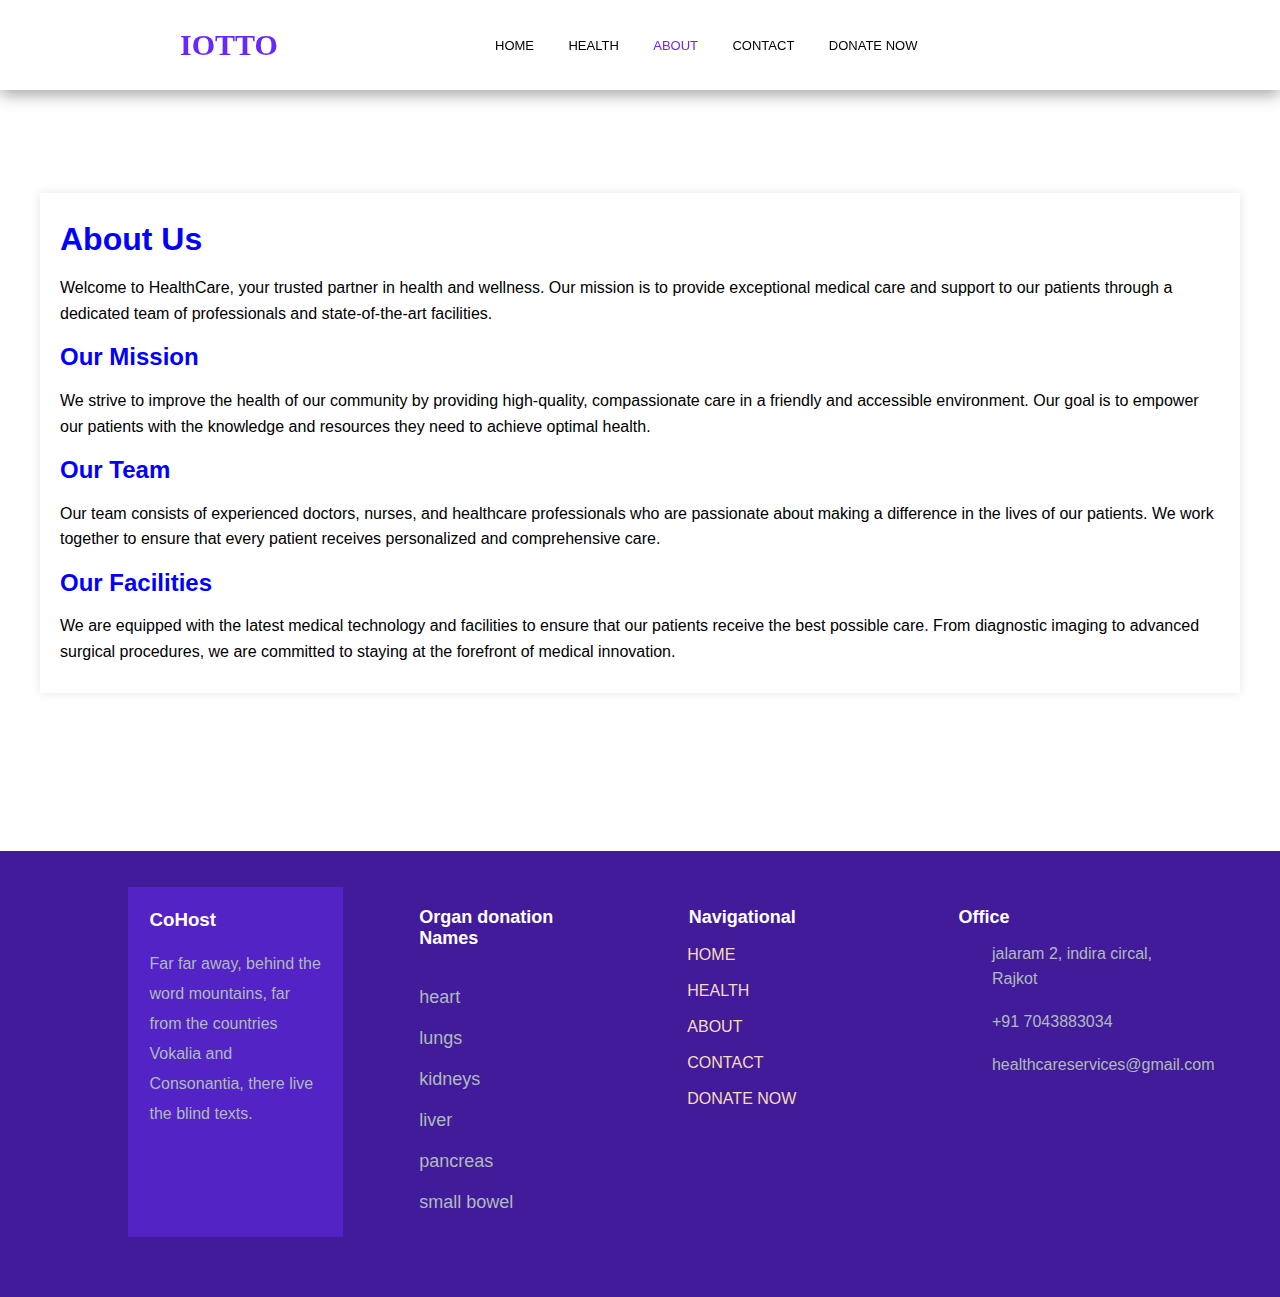
==== about.html @ a92784e7 "Add files via upload" ====
<!DOCTYPE html>
<html lang="en">

<head>
    <meta charset="UTF-8">
    <meta name="viewport" content="width=device-width, initial-scale=1.0">
    <title>Indian Organ Tissue Transplant Orgnization</title>
    <link rel="stylesheet" href="about.css">
</head>

<body>
    <header>
        <div class="logo">
            <h3>IOTTO</h3>
        </div>

        <nav>
            <a style="color: #000000;" href="index.html">HOME</a>
            <a href="health.html" id="a2">HEALTH</a>
            <a style="color: #6927ff;" href="about.html" id="a1">ABOUT</a>
            <a href="contect.html" id="a5">CONTACT</a>
            <a href="donet.html">DONATE NOW</a>

        </nav>
    </header>


    <br>
    <br>
    <br>
    <br>
    <br>
    <br>




    <section class="about-us">
        <div class="container">
            <h1>About Us</h1>
            <p>Welcome to HealthCare, your trusted partner in health and wellness. Our mission is to provide exceptional medical care and support to our patients through a dedicated team of professionals and state-of-the-art facilities.</p>
            <h2>Our Mission</h2>
            <p>We strive to improve the health of our community by providing high-quality, compassionate care in a friendly and accessible environment. Our goal is to empower our patients with the knowledge and resources they need to achieve optimal health.</p>
            <h2>Our Team</h2>
            <p>Our team consists of experienced doctors, nurses, and healthcare professionals who are passionate about making a difference in the lives of our patients. We work together to ensure that every patient receives personalized and comprehensive
                care.
            </p>
            <h2>Our Facilities</h2>
            <p>We are equipped with the latest medical technology and facilities to ensure that our patients receive the best possible care. From diagnostic imaging to advanced surgical procedures, we are committed to staying at the forefront of medical
                innovation.
            </p>
        </div>
    </section>

    <br>
    <br>
    <br>
    <br>
    <br>
    <br>



    <footer>
        <br><br>
        <div class="main18">

            <div class="s28" id="s28">
                <h3>CoHost</h3>
                <br>
                <h2>
                    Far far away, behind the word mountains, far from the countries Vokalia and Consonantia, there live the blind texts.
                </h2>

                <br>
                <i id="i1" class="fa-brands fa-twitter"></i>
                <i class="fa-brands fa-facebook-f"></i>
                <i class="fa-brands fa-instagram"></i>
            </div>

            <div class="s28">
                <li style="font-weight: 600; color: white;">Organ donation Names</li>
                <br>
                <li> heart</li>
                <li>lungs</li>
                <li> kidneys</li>
                <li>liver</li>
                <li>pancreas </li>
                <li>small bowel</li>
            </div>

            <div class="s28">
                <li style="font-weight: 600; color: white;">Navigational</li>
                <br>
                <a style="text-decoration: none; color: wheat; margin-left: 20px; margin-top: 10px;" href="index.html">HOME</a><br><br>
                <a style="text-decoration: none; color: wheat; margin-left: 20px; margin-top: 10px;" href="health.html" id="a2">HEALTH</a><br><br>
                <a style="text-decoration: none; color: wheat; margin-left: 20px; margin-top: 10px;" href="about.html" id="a1">ABOUT</a><br><br>
                <a style="text-decoration: none; color: wheat; margin-left: 20px; margin-top: 10px;" href="contect.html" id="a5">CONTACT</a><br><br>
                <a style="text-decoration: none; color: wheat; margin-left: 20px; margin-top: 10px;" href="donet.html">DONATE NOW</a>
            </div>

            <div class="s28">
                <li style="font-weight: 600; color: white;">Office</li>
                <br>

                <i class="fa-solid fa-location-dot"></i>
                <p>jalaram 2, indira circal, Rajkot</p>

                <i class="fa-solid fa-phone"></i>
                <p>+91 7043883034</p>

                <i class="fa-solid fa-envelope"></i>
                <p>healthcareservices@gmail.com</p>
            </div>
        </div>
        <br><br </footer>
</body>
<script src="https://cdn.botpress.cloud/webchat/v1/inject.js"></script>
<script src="https://mediafiles.botpress.cloud/fe6223c8-0d6a-46d4-8de0-9d873d883bed/webchat/config.js"  defer></script>

</html>
---- about.css ----
*{
    margin: 0px;
    padding: 0px;
    box-sizing: border-box;
}

.main1{
    height: 665px;
    width: 100%;
    /* border: 1px solid black; */
}

header{
    height: 90px;
    width: 100%;
    /* border: 1px solid black; */
    font-family: "Work Sans", Arial, sans-serif;
    display: flex;
    align-items: center;
    justify-content: space-between;
    position: fixed;
    top: 0px;
    background-color: white;
    box-shadow: rgba(0, 0, 0, 0.35) 0px 5px 15px;
    z-index: 1;
}

.logo{
    height: inherit;
    width: 450px;
    /* border: 1px solid black; */
}

.logo h3{
    font-weight: 00;
    line-height: 90px;
    margin-inline: 180px;
    font-size: 30PX;
    font-family: Cambria, Cochin, Georgia, Times, 'Times New Roman', serif;
}

header .logo h3{
    color: #6927ff;
}
header nav{
    height: inherit;
    width: 800px;
    /* border: 1px solid black; */
    line-height: 90px;
}

header nav a{
    margin-inline: 15px;
    text-decoration: none;
    color: black;
    font-size: 13px;
    transition-duration: 1s;
}


header nav button{
    height: 45px;
    width: 150px;
    background-color: #6927ff;
    border-radius: 5px;
    color: white;
    border: 0px;
    transition-duration: 1s;
}


header p{
    position: relative;
    top: -100px;
    left: 700px;
}
header i{
    color: white;
    position: relative;
    left: -30px;
    font-size: 30px;
}





















footer{
    height: 446px;
    width: 100%;
    /* border: 1px solid black; */
    background-color: #421b9b;
  }
  
  .main17{
    height: 100px;
    width: 80%;
    /* border: 1px solid white; */
    margin-left: 10%;
    margin-top: 5%;
    display: flex;
  }
  
  #s27{
    width: 50%;
  }
  
  .main17 .s27{
    height: inherit;
    width: 25%;
    /* border: 1px solid white; */
    color: white;
    line-height: 35px;
  }
  
  #bt11{
    height: 55px;
    width: 150px;
    border-radius: 30px;
    background-color: #6927ff;
    border: 0px;
    color: white;
    font-size: 16px;
  }
  
  .main18{
    height: 350px;
    width: 80%;
    /* border: 1px solid white; */
    margin-left: 10%;
    display: flex;
    justify-content: space-between;
  }
  
  .s28{
    height: inherit;
    width: 21%;
    /* border: 1px solid white; */
  }
  
  #s28{
    background-color: #5423c6;
    color: white;
  }
  
  #s28 h3{
    margin-left: 10%;
    margin-top: 10%;
  }
  
  #s28 h2{
    font-size: 16px;
    font-weight: lighter;
    margin-left: 10%;
    width: 80%;
    line-height: 30px;
    color: #aebcb9;
  }
  
  #s28 i{
    font-size: 25px;
    margin-inline: 25px;
  }
  #i1{
    margin-left: 10%;
  }
  
  .s28 li{
    margin-left: 10%;
    list-style-type: none;
    color: white;
    font-size: 18px;
    margin-top: 20px;
    color: #aebcb9;
    transition-duration: 1s;
  }
  
  .s28 li:hover{
    color: white;
  }
  
  .s28 i{
    margin-left: 10%;
    color: white;
  }
  
  .s28 p{
    position: relative;
    top: -23px;
    left: 55px;
    text-decoration: none;
    color: #aebcb9;
    width: 85%;
    line-height: 25px;
  }
  
  footer h4{
    font-weight: lighter;
    color: white;
  }
  
  
  
  .container {
    margin-top: 10px;
    max-width: 1200px;
    margin: 0 auto;
    padding: 20px;
    background-color: white;
    box-shadow: 0 0 10px rgba(0, 0, 0, 0.1);
}

.about-us {
    margin-top: 35px;
    padding: 50px 0;
}

h1, h2 {
    color:blue;
}

p {
    line-height: 1.6;
}
  
  
  
  /* -------------------------------- 
  
  Primary style
  
  -------------------------------- */
  *, *::after, *::before {
      -webkit-box-sizing: border-box;
      -moz-box-sizing: border-box;
      box-sizing: border-box;
    }
    
    html * {
      -webkit-font-smoothing: antialiased;
      -moz-osx-font-smoothing: grayscale;
    }
    
    html {
      font-size: 62.5%;
    }
    
    body {
      font-size: 1.6rem;
      font-family: "Source Sans Pro", sans-serif;
      color: black;
      /* background-color: #0d0d0d; */
    }
    
    a {
      text-decoration: none;
    }
    
    .cd-title {
      position: relative;
      height: 160px;
      line-height: 230px;
      text-align: center;
    }
    .cd-title h1 {
      font-size: 2.4rem;
      font-weight: 700;
    }
    @media only screen and (min-width: 768px) {
      .cd-title {
        line-height: 250px;
      }
    }
    @media only screen and (min-width: 1170px) {
      .cd-title {
        height: 200px;
        line-height: 300px;
      }
      .cd-title h1 {
        font-size: 3rem;
      }
    }
    
    .cd-intro {
      width: 90%;
      max-width: 768px;
      text-align: center;
    }
    
    .cd-intro {
      margin: 4em auto;
    }
    @media only screen and (min-width: 768px) {
      .cd-intro {
        margin: 5em auto;
      }
    }
    @media only screen and (min-width: 1170px) {
      .cd-intro {
        margin: 6em auto;
      }
    }
    
    .cd-headline {
      font-size: 3rem;
      line-height: 1.2;
    }
    @media only screen and (min-width: 768px) {
      .cd-headline {
        font-size: 4.4rem;
        font-weight: 300;
      }
    }
    @media only screen and (min-width: 1170px) {
      .cd-headline {
        font-size: 6rem;
      }
    }
    
    .cd-words-wrapper {
      display: inline-block;
      position: relative;
      text-align: left;
    }
    .cd-words-wrapper b {
      display: inline-block;
      position: absolute;
      white-space: nowrap;
      left: 0;
      top: 0;
    }
    .cd-words-wrapper b.is-visible {
      position: relative;
    }
    .no-js .cd-words-wrapper b {
      opacity: 0;
    }
    .no-js .cd-words-wrapper b.is-visible {
      opacity: 1;
    }
    
    /* -------------------------------- 
    
    xrotate-1 
    
    -------------------------------- */
    .cd-headline.rotate-1 .cd-words-wrapper {
      -webkit-perspective: 300px;
      -moz-perspective: 300px;
      perspective: 300px;
    }
    .cd-headline.rotate-1 b {
      opacity: 0;
      -webkit-transform-origin: 50% 100%;
      -moz-transform-origin: 50% 100%;
      -ms-transform-origin: 50% 100%;
      -o-transform-origin: 50% 100%;
      transform-origin: 50% 100%;
      -webkit-transform: rotateX(180deg);
      -moz-transform: rotateX(180deg);
      -ms-transform: rotateX(180deg);
      -o-transform: rotateX(180deg);
      transform: rotateX(180deg);
    }
    .cd-headline.rotate-1 b.is-visible {
      opacity: 1;
      -webkit-transform: rotateX(0deg);
      -moz-transform: rotateX(0deg);
      -ms-transform: rotateX(0deg);
      -o-transform: rotateX(0deg);
      transform: rotateX(0deg);
      -webkit-animation: cd-rotate-1-in 1.2s;
      -moz-animation: cd-rotate-1-in 1.2s;
      animation: cd-rotate-1-in 1.2s;
    }
    .cd-headline.rotate-1 b.is-hidden {
      -webkit-transform: rotateX(180deg);
      -moz-transform: rotateX(180deg);
      -ms-transform: rotateX(180deg);
      -o-transform: rotateX(180deg);
      transform: rotateX(180deg);
      -webkit-animation: cd-rotate-1-out 1.2s;
      -moz-animation: cd-rotate-1-out 1.2s;
      animation: cd-rotate-1-out 1.2s;
    }
    
    @-webkit-keyframes cd-rotate-1-in {
      0% {
        -webkit-transform: rotateX(180deg);
        opacity: 0;
      }
      35% {
        -webkit-transform: rotateX(120deg);
        opacity: 0;
      }
      65% {
        opacity: 0;
      }
      100% {
        -webkit-transform: rotateX(360deg);
        opacity: 1;
      }
    }
    @-moz-keyframes cd-rotate-1-in {
      0% {
        -moz-transform: rotateX(180deg);
        opacity: 0;
      }
      35% {
        -moz-transform: rotateX(120deg);
        opacity: 0;
      }
      65% {
        opacity: 0;
      }
      100% {
        -moz-transform: rotateX(360deg);
        opacity: 1;
      }
    }
    @keyframes cd-rotate-1-in {
      0% {
        -webkit-transform: rotateX(180deg);
        -moz-transform: rotateX(180deg);
        -ms-transform: rotateX(180deg);
        -o-transform: rotateX(180deg);
        transform: rotateX(180deg);
        opacity: 0;
      }
      35% {
        -webkit-transform: rotateX(120deg);
        -moz-transform: rotateX(120deg);
        -ms-transform: rotateX(120deg);
        -o-transform: rotateX(120deg);
        transform: rotateX(120deg);
        opacity: 0;
      }
      65% {
        opacity: 0;
      }
      100% {
        -webkit-transform: rotateX(360deg);
        -moz-transform: rotateX(360deg);
        -ms-transform: rotateX(360deg);
        -o-transform: rotateX(360deg);
        transform: rotateX(360deg);
        opacity: 1;
      }
    }
    @-webkit-keyframes cd-rotate-1-out {
      0% {
        -webkit-transform: rotateX(0deg);
        opacity: 1;
      }
      35% {
        -webkit-transform: rotateX(-40deg);
        opacity: 1;
      }
      65% {
        opacity: 0;
      }
      100% {
        -webkit-transform: rotateX(180deg);
        opacity: 0;
      }
    }
    @-moz-keyframes cd-rotate-1-out {
      0% {
        -moz-transform: rotateX(0deg);
        opacity: 1;
      }
      35% {
        -moz-transform: rotateX(-40deg);
        opacity: 1;
      }
      65% {
        opacity: 0;
      }
      100% {
        -moz-transform: rotateX(180deg);
        opacity: 0;
      }
    }
    @keyframes cd-rotate-1-out {
      0% {
        -webkit-transform: rotateX(0deg);
        -moz-transform: rotateX(0deg);
        -ms-transform: rotateX(0deg);
        -o-transform: rotateX(0deg);
        transform: rotateX(0deg);
        opacity: 1;
      }
      35% {
        -webkit-transform: rotateX(-40deg);
        -moz-transform: rotateX(-40deg);
        -ms-transform: rotateX(-40deg);
        -o-transform: rotateX(-40deg);
        transform: rotateX(-40deg);
        opacity: 1;
      }
      65% {
        opacity: 0;
      }
      100% {
        -webkit-transform: rotateX(180deg);
        -moz-transform: rotateX(180deg);
        -ms-transform: rotateX(180deg);
        -o-transform: rotateX(180deg);
        transform: rotateX(180deg);
        opacity: 0;
      }
    }
    /* -------------------------------- 
    
    xtype 
    
    -------------------------------- */
    .cd-headline.type .cd-words-wrapper {
      vertical-align: top;
      overflow: hidden;
    }
    .cd-headline.type .cd-words-wrapper::after {
      /* vertical bar */
      content: '';
      position: absolute;
      right: 0;
      top: 50%;
      bottom: auto;
      -webkit-transform: translateY(-50%);
      -moz-transform: translateY(-50%);
      -ms-transform: translateY(-50%);
      -o-transform: translateY(-50%);
      transform: translateY(-50%);
      height: 90%;
      width: 1px;
      background-color: #aebcb9;
    }
    .cd-headline.type .cd-words-wrapper.waiting::after {
      -webkit-animation: cd-pulse 1s infinite;
      -moz-animation: cd-pulse 1s infinite;
      animation: cd-pulse 1s infinite;
    }
    .cd-headline.type .cd-words-wrapper.selected {
      background-color: #aebcb9;
    }
    .cd-headline.type .cd-words-wrapper.selected::after {
      visibility: hidden;
    }
    .cd-headline.type .cd-words-wrapper.selected b {
      color: #0d0d0d;
    }
    .cd-headline.type b {
      visibility: hidden;
    }
    .cd-headline.type b.is-visible {
      visibility: visible;
    }
    .cd-headline.type i {
      position: absolute;
      visibility: hidden;
    }
    .cd-headline.type i.in {
      position: relative;
      visibility: visible;
    }
    
    @-webkit-keyframes cd-pulse {
      0% {
        -webkit-transform: translateY(-50%) scale(1);
        opacity: 1;
      }
      40% {
        -webkit-transform: translateY(-50%) scale(0.9);
        opacity: 0;
      }
      100% {
        -webkit-transform: translateY(-50%) scale(0);
        opacity: 0;
      }
    }
    @-moz-keyframes cd-pulse {
      0% {
        -moz-transform: translateY(-50%) scale(1);
        opacity: 1;
      }
      40% {
        -moz-transform: translateY(-50%) scale(0.9);
        opacity: 0;
      }
      100% {
        -moz-transform: translateY(-50%) scale(0);
        opacity: 0;
      }
    }
    @keyframes cd-pulse {
      0% {
        -webkit-transform: translateY(-50%) scale(1);
        -moz-transform: translateY(-50%) scale(1);
        -ms-transform: translateY(-50%) scale(1);
        -o-transform: translateY(-50%) scale(1);
        transform: translateY(-50%) scale(1);
        opacity: 1;
      }
      40% {
        -webkit-transform: translateY(-50%) scale(0.9);
        -moz-transform: translateY(-50%) scale(0.9);
        -ms-transform: translateY(-50%) scale(0.9);
        -o-transform: translateY(-50%) scale(0.9);
        transform: translateY(-50%) scale(0.9);
        opacity: 0;
      }
      100% {
        -webkit-transform: translateY(-50%) scale(0);
        -moz-transform: translateY(-50%) scale(0);
        -ms-transform: translateY(-50%) scale(0);
        -o-transform: translateY(-50%) scale(0);
        transform: translateY(-50%) scale(0);
        opacity: 0;
      }
    }
    /* -------------------------------- 
    
    xrotate-2 
    
    -------------------------------- */
    .cd-headline.rotate-2 .cd-words-wrapper {
      -webkit-perspective: 300px;
      -moz-perspective: 300px;
      perspective: 300px;
    }
    .cd-headline.rotate-2 i, .cd-headline.rotate-2 em {
      display: inline-block;
      -webkit-backface-visibility: hidden;
      backface-visibility: hidden;
    }
    .cd-headline.rotate-2 b {
      opacity: 0;
    }
    .cd-headline.rotate-2 i {
      -webkit-transform-style: preserve-3d;
      -moz-transform-style: preserve-3d;
      -ms-transform-style: preserve-3d;
      -o-transform-style: preserve-3d;
      transform-style: preserve-3d;
      -webkit-transform: translateZ(-20px) rotateX(90deg);
      -moz-transform: translateZ(-20px) rotateX(90deg);
      -ms-transform: translateZ(-20px) rotateX(90deg);
      -o-transform: translateZ(-20px) rotateX(90deg);
      transform: translateZ(-20px) rotateX(90deg);
      opacity: 0;
    }
    .is-visible .cd-headline.rotate-2 i {
      opacity: 1;
    }
    .cd-headline.rotate-2 i.in {
      -webkit-animation: cd-rotate-2-in 0.4s forwards;
      -moz-animation: cd-rotate-2-in 0.4s forwards;
      animation: cd-rotate-2-in 0.4s forwards;
    }
    .cd-headline.rotate-2 i.out {
      -webkit-animation: cd-rotate-2-out 0.4s forwards;
      -moz-animation: cd-rotate-2-out 0.4s forwards;
      animation: cd-rotate-2-out 0.4s forwards;
    }
    .cd-headline.rotate-2 em {
      -webkit-transform: translateZ(20px);
      -moz-transform: translateZ(20px);
      -ms-transform: translateZ(20px);
      -o-transform: translateZ(20px);
      transform: translateZ(20px);
    }
    
    .no-csstransitions .cd-headline.rotate-2 i {
      -webkit-transform: rotateX(0deg);
      -moz-transform: rotateX(0deg);
      -ms-transform: rotateX(0deg);
      -o-transform: rotateX(0deg);
      transform: rotateX(0deg);
      opacity: 0;
    }
    .no-csstransitions .cd-headline.rotate-2 i em {
      -webkit-transform: scale(1);
      -moz-transform: scale(1);
      -ms-transform: scale(1);
      -o-transform: scale(1);
      transform: scale(1);
    }
    
    .no-csstransitions .cd-headline.rotate-2 .is-visible i {
      opacity: 1;
    }
    
    @-webkit-keyframes cd-rotate-2-in {
      0% {
        opacity: 0;
        -webkit-transform: translateZ(-20px) rotateX(90deg);
      }
      60% {
        opacity: 1;
        -webkit-transform: translateZ(-20px) rotateX(-10deg);
      }
      100% {
        opacity: 1;
        -webkit-transform: translateZ(-20px) rotateX(0deg);
      }
    }
    @-moz-keyframes cd-rotate-2-in {
      0% {
        opacity: 0;
        -moz-transform: translateZ(-20px) rotateX(90deg);
      }
      60% {
        opacity: 1;
        -moz-transform: translateZ(-20px) rotateX(-10deg);
      }
      100% {
        opacity: 1;
        -moz-transform: translateZ(-20px) rotateX(0deg);
      }
    }
    @keyframes cd-rotate-2-in {
      0% {
        opacity: 0;
        -webkit-transform: translateZ(-20px) rotateX(90deg);
        -moz-transform: translateZ(-20px) rotateX(90deg);
        -ms-transform: translateZ(-20px) rotateX(90deg);
        -o-transform: translateZ(-20px) rotateX(90deg);
        transform: translateZ(-20px) rotateX(90deg);
      }
      60% {
        opacity: 1;
        -webkit-transform: translateZ(-20px) rotateX(-10deg);
        -moz-transform: translateZ(-20px) rotateX(-10deg);
        -ms-transform: translateZ(-20px) rotateX(-10deg);
        -o-transform: translateZ(-20px) rotateX(-10deg);
        transform: translateZ(-20px) rotateX(-10deg);
      }
      100% {
        opacity: 1;
        -webkit-transform: translateZ(-20px) rotateX(0deg);
        -moz-transform: translateZ(-20px) rotateX(0deg);
        -ms-transform: translateZ(-20px) rotateX(0deg);
        -o-transform: translateZ(-20px) rotateX(0deg);
        transform: translateZ(-20px) rotateX(0deg);
      }
    }
    @-webkit-keyframes cd-rotate-2-out {
      0% {
        opacity: 1;
        -webkit-transform: translateZ(-20px) rotateX(0);
      }
      60% {
        opacity: 0;
        -webkit-transform: translateZ(-20px) rotateX(-100deg);
      }
      100% {
        opacity: 0;
        -webkit-transform: translateZ(-20px) rotateX(-90deg);
      }
    }
    @-moz-keyframes cd-rotate-2-out {
      0% {
        opacity: 1;
        -moz-transform: translateZ(-20px) rotateX(0);
      }
      60% {
        opacity: 0;
        -moz-transform: translateZ(-20px) rotateX(-100deg);
      }
      100% {
        opacity: 0;
        -moz-transform: translateZ(-20px) rotateX(-90deg);
      }
    }
    @keyframes cd-rotate-2-out {
      0% {
        opacity: 1;
        -webkit-transform: translateZ(-20px) rotateX(0);
        -moz-transform: translateZ(-20px) rotateX(0);
        -ms-transform: translateZ(-20px) rotateX(0);
        -o-transform: translateZ(-20px) rotateX(0);
        transform: translateZ(-20px) rotateX(0);
      }
      60% {
        opacity: 0;
        -webkit-transform: translateZ(-20px) rotateX(-100deg);
        -moz-transform: translateZ(-20px) rotateX(-100deg);
        -ms-transform: translateZ(-20px) rotateX(-100deg);
        -o-transform: translateZ(-20px) rotateX(-100deg);
        transform: translateZ(-20px) rotateX(-100deg);
      }
      100% {
        opacity: 0;
        -webkit-transform: translateZ(-20px) rotateX(-90deg);
        -moz-transform: translateZ(-20px) rotateX(-90deg);
        -ms-transform: translateZ(-20px) rotateX(-90deg);
        -o-transform: translateZ(-20px) rotateX(-90deg);
        transform: translateZ(-20px) rotateX(-90deg);
      }
    }
    /* -------------------------------- 
    
    xloading-bar 
    
    -------------------------------- */
    .cd-headline.loading-bar span {
      display: inline-block;
      padding: .2em 0;
    }
    .cd-headline.loading-bar .cd-words-wrapper {
      overflow: hidden;
      vertical-align: top;
    }
    .cd-headline.loading-bar .cd-words-wrapper::after {
      /* loading bar */
      content: '';
      position: absolute;
      left: 0;
      bottom: 0;
      height: 3px;
      width: 0;
      background: #0096a7;
      z-index: 2;
      -webkit-transition: width 0.3s -0.1s;
      -moz-transition: width 0.3s -0.1s;
      transition: width 0.3s -0.1s;
    }
    .cd-headline.loading-bar .cd-words-wrapper.is-loading::after {
      width: 100%;
      -webkit-transition: width 3s;
      -moz-transition: width 3s;
      transition: width 3s;
    }
    .cd-headline.loading-bar b {
      top: .2em;
      opacity: 0;
      -webkit-transition: opacity 0.3s;
      -moz-transition: opacity 0.3s;
      transition: opacity 0.3s;
    }
    .cd-headline.loading-bar b.is-visible {
      opacity: 1;
      top: 0;
    }
    
    /* -------------------------------- 
    
    xslide 
    
    -------------------------------- */
    .cd-headline.slide span {
      display: inline-block;
      padding: .2em 0;
    }
    .cd-headline.slide .cd-words-wrapper {
      overflow: hidden;
      vertical-align: top;
    }
    .cd-headline.slide b {
      opacity: 0;
      top: .2em;
    }
    .cd-headline.slide b.is-visible {
      top: 0;
      opacity: 1;
      -webkit-animation: slide-in 0.6s;
      -moz-animation: slide-in 0.6s;
      animation: slide-in 0.6s;
    }
    .cd-headline.slide b.is-hidden {
      -webkit-animation: slide-out 0.6s;
      -moz-animation: slide-out 0.6s;
      animation: slide-out 0.6s;
    }
    
    @-webkit-keyframes slide-in {
      0% {
        opacity: 0;
        -webkit-transform: translateY(-100%);
      }
      60% {
        opacity: 1;
        -webkit-transform: translateY(20%);
      }
      100% {
        opacity: 1;
        -webkit-transform: translateY(0);
      }
    }
    @-moz-keyframes slide-in {
      0% {
        opacity: 0;
        -moz-transform: translateY(-100%);
      }
      60% {
        opacity: 1;
        -moz-transform: translateY(20%);
      }
      100% {
        opacity: 1;
        -moz-transform: translateY(0);
      }
    }
    @keyframes slide-in {
      0% {
        opacity: 0;
        -webkit-transform: translateY(-100%);
        -moz-transform: translateY(-100%);
        -ms-transform: translateY(-100%);
        -o-transform: translateY(-100%);
        transform: translateY(-100%);
      }
      60% {
        opacity: 1;
        -webkit-transform: translateY(20%);
        -moz-transform: translateY(20%);
        -ms-transform: translateY(20%);
        -o-transform: translateY(20%);
        transform: translateY(20%);
      }
      100% {
        opacity: 1;
        -webkit-transform: translateY(0);
        -moz-transform: translateY(0);
        -ms-transform: translateY(0);
        -o-transform: translateY(0);
        transform: translateY(0);
      }
    }
    @-webkit-keyframes slide-out {
      0% {
        opacity: 1;
        -webkit-transform: translateY(0);
      }
      60% {
        opacity: 0;
        -webkit-transform: translateY(120%);
      }
      100% {
        opacity: 0;
        -webkit-transform: translateY(100%);
      }
    }
    @-moz-keyframes slide-out {
      0% {
        opacity: 1;
        -moz-transform: translateY(0);
      }
      60% {
        opacity: 0;
        -moz-transform: translateY(120%);
      }
      100% {
        opacity: 0;
        -moz-transform: translateY(100%);
      }
    }
    @keyframes slide-out {
      0% {
        opacity: 1;
        -webkit-transform: translateY(0);
        -moz-transform: translateY(0);
        -ms-transform: translateY(0);
        -o-transform: translateY(0);
        transform: translateY(0);
      }
      60% {
        opacity: 0;
        -webkit-transform: translateY(120%);
        -moz-transform: translateY(120%);
        -ms-transform: translateY(120%);
        -o-transform: translateY(120%);
        transform: translateY(120%);
      }
      100% {
        opacity: 0;
        -webkit-transform: translateY(100%);
        -moz-transform: translateY(100%);
        -ms-transform: translateY(100%);
        -o-transform: translateY(100%);
        transform: translateY(100%);
      }
    }
    /* -------------------------------- 
    
    xclip 
    
    -------------------------------- */
    .cd-headline.clip span {
      display: inline-block;
      padding: .2em 0;
    }
    .cd-headline.clip .cd-words-wrapper {
      overflow: hidden;
      vertical-align: top;
    }
    .cd-headline.clip .cd-words-wrapper::after {
      /* line */
      content: '';
      position: absolute;
      top: 0;
      right: 0;
      width: 2px;
      height: 100%;
      background-color: #aebcb9;
    }
    .cd-headline.clip b {
      opacity: 0;
    }
    .cd-headline.clip b.is-visible {
      opacity: 1;
    }
    
    /* -------------------------------- 
    
    xzoom 
    
    -------------------------------- */
    .cd-headline.zoom .cd-words-wrapper {
      -webkit-perspective: 300px;
      -moz-perspective: 300px;
      perspective: 300px;
    }
    .cd-headline.zoom b {
      opacity: 0;
    }
    .cd-headline.zoom b.is-visible {
      opacity: 1;
      -webkit-animation: zoom-in 0.8s;
      -moz-animation: zoom-in 0.8s;
      animation: zoom-in 0.8s;
    }
    .cd-headline.zoom b.is-hidden {
      -webkit-animation: zoom-out 0.8s;
      -moz-animation: zoom-out 0.8s;
      animation: zoom-out 0.8s;
    }
    
    @-webkit-keyframes zoom-in {
      0% {
        opacity: 0;
        -webkit-transform: translateZ(100px);
      }
      100% {
        opacity: 1;
        -webkit-transform: translateZ(0);
      }
    }
    @-moz-keyframes zoom-in {
      0% {
        opacity: 0;
        -moz-transform: translateZ(100px);
      }
      100% {
        opacity: 1;
        -moz-transform: translateZ(0);
      }
    }
    @keyframes zoom-in {
      0% {
        opacity: 0;
        -webkit-transform: translateZ(100px);
        -moz-transform: translateZ(100px);
        -ms-transform: translateZ(100px);
        -o-transform: translateZ(100px);
        transform: translateZ(100px);
      }
      100% {
        opacity: 1;
        -webkit-transform: translateZ(0);
        -moz-transform: translateZ(0);
        -ms-transform: translateZ(0);
        -o-transform: translateZ(0);
        transform: translateZ(0);
      }
    }
    @-webkit-keyframes zoom-out {
      0% {
        opacity: 1;
        -webkit-transform: translateZ(0);
      }
      100% {
        opacity: 0;
        -webkit-transform: translateZ(-100px);
      }
    }
    @-moz-keyframes zoom-out {
      0% {
        opacity: 1;
        -moz-transform: translateZ(0);
      }
      100% {
        opacity: 0;
        -moz-transform: translateZ(-100px);
      }
    }
    @keyframes zoom-out {
      0% {
        opacity: 1;
        -webkit-transform: translateZ(0);
        -moz-transform: translateZ(0);
        -ms-transform: translateZ(0);
        -o-transform: translateZ(0);
        transform: translateZ(0);
      }
      100% {
        opacity: 0;
        -webkit-transform: translateZ(-100px);
        -moz-transform: translateZ(-100px);
        -ms-transform: translateZ(-100px);
        -o-transform: translateZ(-100px);
        transform: translateZ(-100px);
      }
    }
    /* -------------------------------- 
    
    xrotate-3 
    
    -------------------------------- */
    .cd-headline.rotate-3 .cd-words-wrapper {
      -webkit-perspective: 300px;
      -moz-perspective: 300px;
      perspective: 300px;
    }
    .cd-headline.rotate-3 b {
      opacity: 0;
    }
    .cd-headline.rotate-3 i {
      display: inline-block;
      -webkit-transform: rotateY(180deg);
      -moz-transform: rotateY(180deg);
      -ms-transform: rotateY(180deg);
      -o-transform: rotateY(180deg);
      transform: rotateY(180deg);
      -webkit-backface-visibility: hidden;
      backface-visibility: hidden;
    }
    .is-visible .cd-headline.rotate-3 i {
      -webkit-transform: rotateY(0deg);
      -moz-transform: rotateY(0deg);
      -ms-transform: rotateY(0deg);
      -o-transform: rotateY(0deg);
      transform: rotateY(0deg);
    }
    .cd-headline.rotate-3 i.in {
      -webkit-animation: cd-rotate-3-in 0.6s forwards;
      -moz-animation: cd-rotate-3-in 0.6s forwards;
      animation: cd-rotate-3-in 0.6s forwards;
    }
    .cd-headline.rotate-3 i.out {
      -webkit-animation: cd-rotate-3-out 0.6s forwards;
      -moz-animation: cd-rotate-3-out 0.6s forwards;
      animation: cd-rotate-3-out 0.6s forwards;
    }
    
    .no-csstransitions .cd-headline.rotate-3 i {
      -webkit-transform: rotateY(0deg);
      -moz-transform: rotateY(0deg);
      -ms-transform: rotateY(0deg);
      -o-transform: rotateY(0deg);
      transform: rotateY(0deg);
      opacity: 0;
    }
    
    .no-csstransitions .cd-headline.rotate-3 .is-visible i {
      opacity: 1;
    }
    
    @-webkit-keyframes cd-rotate-3-in {
      0% {
        -webkit-transform: rotateY(180deg);
      }
      100% {
        -webkit-transform: rotateY(0deg);
      }
    }
    @-moz-keyframes cd-rotate-3-in {
      0% {
        -moz-transform: rotateY(180deg);
      }
      100% {
        -moz-transform: rotateY(0deg);
      }
    }
    @keyframes cd-rotate-3-in {
      0% {
        -webkit-transform: rotateY(180deg);
        -moz-transform: rotateY(180deg);
        -ms-transform: rotateY(180deg);
        -o-transform: rotateY(180deg);
        transform: rotateY(180deg);
      }
      100% {
        -webkit-transform: rotateY(0deg);
        -moz-transform: rotateY(0deg);
        -ms-transform: rotateY(0deg);
        -o-transform: rotateY(0deg);
        transform: rotateY(0deg);
      }
    }
    @-webkit-keyframes cd-rotate-3-out {
      0% {
        -webkit-transform: rotateY(0);
      }
      100% {
        -webkit-transform: rotateY(-180deg);
      }
    }
    @-moz-keyframes cd-rotate-3-out {
      0% {
        -moz-transform: rotateY(0);
      }
      100% {
        -moz-transform: rotateY(-180deg);
      }
    }
    @keyframes cd-rotate-3-out {
      0% {
        -webkit-transform: rotateY(0);
        -moz-transform: rotateY(0);
        -ms-transform: rotateY(0);
        -o-transform: rotateY(0);
        transform: rotateY(0);
      }
      100% {
        -webkit-transform: rotateY(-180deg);
        -moz-transform: rotateY(-180deg);
        -ms-transform: rotateY(-180deg);
        -o-transform: rotateY(-180deg);
        transform: rotateY(-180deg);
      }
    }
    /* -------------------------------- 
    
    xscale 
    
    -------------------------------- */
    .cd-headline.scale b {
      opacity: 0;
    }
    .cd-headline.scale i {
      display: inline-block;
      opacity: 0;
      -webkit-transform: scale(0);
      -moz-transform: scale(0);
      -ms-transform: scale(0);
      -o-transform: scale(0);
      transform: scale(0);
    }
    .is-visible .cd-headline.scale i {
      opacity: 1;
    }
    .cd-headline.scale i.in {
      -webkit-animation: scale-up 0.6s forwards;
      -moz-animation: scale-up 0.6s forwards;
      animation: scale-up 0.6s forwards;
    }
    .cd-headline.scale i.out {
      -webkit-animation: scale-down 0.6s forwards;
      -moz-animation: scale-down 0.6s forwards;
      animation: scale-down 0.6s forwards;
    }
    
    .no-csstransitions .cd-headline.scale i {
      -webkit-transform: scale(1);
      -moz-transform: scale(1);
      -ms-transform: scale(1);
      -o-transform: scale(1);
      transform: scale(1);
      opacity: 0;
    }
    
    .no-csstransitions .cd-headline.scale .is-visible i {
      opacity: 1;
    }
    
    @-webkit-keyframes scale-up {
      0% {
        -webkit-transform: scale(0);
        opacity: 0;
      }
      60% {
        -webkit-transform: scale(1.2);
        opacity: 1;
      }
      100% {
        -webkit-transform: scale(1);
        opacity: 1;
      }
    }
    @-moz-keyframes scale-up {
      0% {
        -moz-transform: scale(0);
        opacity: 0;
      }
      60% {
        -moz-transform: scale(1.2);
        opacity: 1;
      }
      100% {
        -moz-transform: scale(1);
        opacity: 1;
      }
    }
    @keyframes scale-up {
      0% {
        -webkit-transform: scale(0);
        -moz-transform: scale(0);
        -ms-transform: scale(0);
        -o-transform: scale(0);
        transform: scale(0);
        opacity: 0;
      }
      60% {
        -webkit-transform: scale(1.2);
        -moz-transform: scale(1.2);
        -ms-transform: scale(1.2);
        -o-transform: scale(1.2);
        transform: scale(1.2);
        opacity: 1;
      }
      100% {
        -webkit-transform: scale(1);
        -moz-transform: scale(1);
        -ms-transform: scale(1);
        -o-transform: scale(1);
        transform: scale(1);
        opacity: 1;
      }
    }
    @-webkit-keyframes scale-down {
      0% {
        -webkit-transform: scale(1);
        opacity: 1;
      }
      60% {
        -webkit-transform: scale(0);
        opacity: 0;
      }
    }
    @-moz-keyframes scale-down {
      0% {
        -moz-transform: scale(1);
        opacity: 1;
      }
      60% {
        -moz-transform: scale(0);
        opacity: 0;
      }
    }
    @keyframes scale-down {
      0% {
        -webkit-transform: scale(1);
        -moz-transform: scale(1);
        -ms-transform: scale(1);
        -o-transform: scale(1);
        transform: scale(1);
        opacity: 1;
      }
      60% {
        -webkit-transform: scale(0);
        -moz-transform: scale(0);
        -ms-transform: scale(0);
        -o-transform: scale(0);
        transform: scale(0);
        opacity: 0;
      }
    }
    /* -------------------------------- 
    
    xpush 
    
    -------------------------------- */
    .cd-headline.push b {
      opacity: 0;
    }
    .cd-headline.push b.is-visible {
      opacity: 1;
      -webkit-animation: push-in 0.6s;
      -moz-animation: push-in 0.6s;
      animation: push-in 0.6s;
    }
    .cd-headline.push b.is-hidden {
      -webkit-animation: push-out 0.6s;
      -moz-animation: push-out 0.6s;
      animation: push-out 0.6s;
    }
    
    @-webkit-keyframes push-in {
      0% {
        opacity: 0;
        -webkit-transform: translateX(-100%);
      }
      60% {
        opacity: 1;
        -webkit-transform: translateX(10%);
      }
      100% {
        opacity: 1;
        -webkit-transform: translateX(0);
      }
    }
    @-moz-keyframes push-in {
      0% {
        opacity: 0;
        -moz-transform: translateX(-100%);
      }
      60% {
        opacity: 1;
        -moz-transform: translateX(10%);
      }
      100% {
        opacity: 1;
        -moz-transform: translateX(0);
      }
    }
    @keyframes push-in {
      0% {
        opacity: 0;
        -webkit-transform: translateX(-100%);
        -moz-transform: translateX(-100%);
        -ms-transform: translateX(-100%);
        -o-transform: translateX(-100%);
        transform: translateX(-100%);
      }
      60% {
        opacity: 1;
        -webkit-transform: translateX(10%);
        -moz-transform: translateX(10%);
        -ms-transform: translateX(10%);
        -o-transform: translateX(10%);
        transform: translateX(10%);
      }
      100% {
        opacity: 1;
        -webkit-transform: translateX(0);
        -moz-transform: translateX(0);
        -ms-transform: translateX(0);
        -o-transform: translateX(0);
        transform: translateX(0);
      }
    }
    @-webkit-keyframes push-out {
      0% {
        opacity: 1;
        -webkit-transform: translateX(0);
      }
      60% {
        opacity: 0;
        -webkit-transform: translateX(110%);
      }
      100% {
        opacity: 0;
        -webkit-transform: translateX(100%);
      }
    }
    @-moz-keyframes push-out {
      0% {
        opacity: 1;
        -moz-transform: translateX(0);
      }
      60% {
        opacity: 0;
        -moz-transform: translateX(110%);
      }
      100% {
        opacity: 0;
        -moz-transform: translateX(100%);
      }
    }
    @keyframes push-out {
      0% {
        opacity: 1;
        -webkit-transform: translateX(0);
        -moz-transform: translateX(0);
        -ms-transform: translateX(0);
        -o-transform: translateX(0);
        transform: translateX(0);
      }
      60% {
        opacity: 0;
        -webkit-transform: translateX(110%);
        -moz-transform: translateX(110%);
        -ms-transform: translateX(110%);
        -o-transform: translateX(110%);
        transform: translateX(110%);
      }
      100% {
        opacity: 0;
        -webkit-transform: translateX(100%);
        -moz-transform: translateX(100%);
        -ms-transform: translateX(100%);
        -o-transform: translateX(100%);
        transform: translateX(100%);
      }
    }
  
  
  /* 
    *, *:before, *:after {
      box-sizing: border-box;
    } */
     
   
    
    .wrapper{
      background-color: #421b9b;
      padding-right: 1em;
      padding-left: 1em;
      color: white;
    }
  
   
    
    .wrapper{
      width: 90%;
      margin: 0 auto;
      padding-bottom: 0;
    }
    
    .info{
      text-align: center;
    }
    
    .info h3, fieldset legend{
    /* 	color: #444444; */
    }
    
    .info h3{
      margin-top: 0;
      padding-top: 1.5em;
      font-size: 2.5em;
    }
    
    .info p{
      font-size: .85em;
      border-bottom: 4px solid rgba(45,57,69);
      padding-bottom: 3em;
      margin-bottom: 0;
    }
    
    form{
      border-top: 2px solid rgba(45,57,69);
      margin-top: 2px;
      padding-top: 1em;
    }
    
    fieldset{
      border: none;
      padding: 0;
      margin-top: 1em;
      margin-bottom: 1em;
      padding-top:1em; 
      padding-bottom:1em;
    }
    
    fieldset legend{
      font-size: 1.65em;
      font-weight: bold;
      padding-bottom: .75em;
    }
    
    .contact-info label{
      display: block;
      padding-bottom: .65em;
      font-size: 1.25em;
    }
    
    .newsletter label{
      font-size: 1.25em;
    }
    
    .contact-info input , select , textarea{
      box-shadow: 0 0 1px ;
      width: 100%;
      height: 4em;
      background-color: #fff;
      outline: none;
      border:none;
      border-radius: 5px;
      border-color: #fff;
      text-indent: 10px;
      transition: border-color .4s ease-in-out;
    }
    
    textarea{
      height: 85px;
      padding-top:10px;
    }
    
    .contact-info input:focus , select:focus , textarea:focus{
      border: 2px solid #46698B;
      border-radius: 0;
    }
  
    #buutto{
      color: white;
      font-size: 30px;
      font-family: fantasy;
    }
  
  
    #buutto:hover{
      background-color: white;
      color: #6927ff;
      transition-duration: 1s;
      border: 2px solid #6927ff;
    }
    
    #name:focus,
    #email:focus{
      border: 2px solid #FF7463;
    }
    
    [type="submit"]{
      width: 100%;
    /* 	background-color: #4EBBB5; */
    /*   background-color: #f8f8e7; */
      background-color: #6927ff;
      height: 60px;
      border: none;
      border-radius: 5px;
      color: white;
      font-size: 1.25em;
    }
    
    [type="submit"]:hover{
      opacity: .8;
    }
    
    .newsletter [type="checkbox"]{
      transform: scale(1.4);
    }
    
    ::placeholder{
      text-align: right;
      padding-right: 1em;
    }
    
    .footer p{
      padding-top: 1em;
      padding-bottom: 1em;
      text-align: center;
      margin: 0;
    }
    
    @media(min-width: 760px){
    
      .wrapper{
        max-width: 685px;
      }
      
      .info h3{
        font-size: 2.5em;
        letter-spacing: 1px;
      }
    
      .info p{
        font-size: 1.1em;
      }
    
      .contact-info label{
        display: inline-block;
        width: 20%;
      }
    
      .contact-info input , select{
        width: 78%;
      }
    
      .newsletter .checkboxes p{
        padding-top: 2px;
        padding-bottom: 2px;
      }
    }
    
    @media(min-width:1024px){
    
      .wrapper{
        width: 90%;
        max-width: 950px;
      }
    
      .contact-info label{
        display: inline-block;
        width: 26%;
      }
    
      .contact-info input , select{
        width: 72%;
      }
    
      .contact-info p , .newsletter p{
        margin-top: .5em;
        margin-bottom: .5em;
      }
    
      form{
        display: flex;
        justify-content: space-between;
      }
    
      .container{
        display: flex; 
        flex-direction: column; 
        min-width: 340px;
        height: 500px;
        justify-content: space-around;
      }
    
      fieldset{
        margin-right: 0;
        margin-left: 0;
      }
    
      .contact-info{
        width: 55%;
      }
    
      .newsletter{
        width: 41%;
      }
    
      form{
        padding-top: 1em;
      }
    }
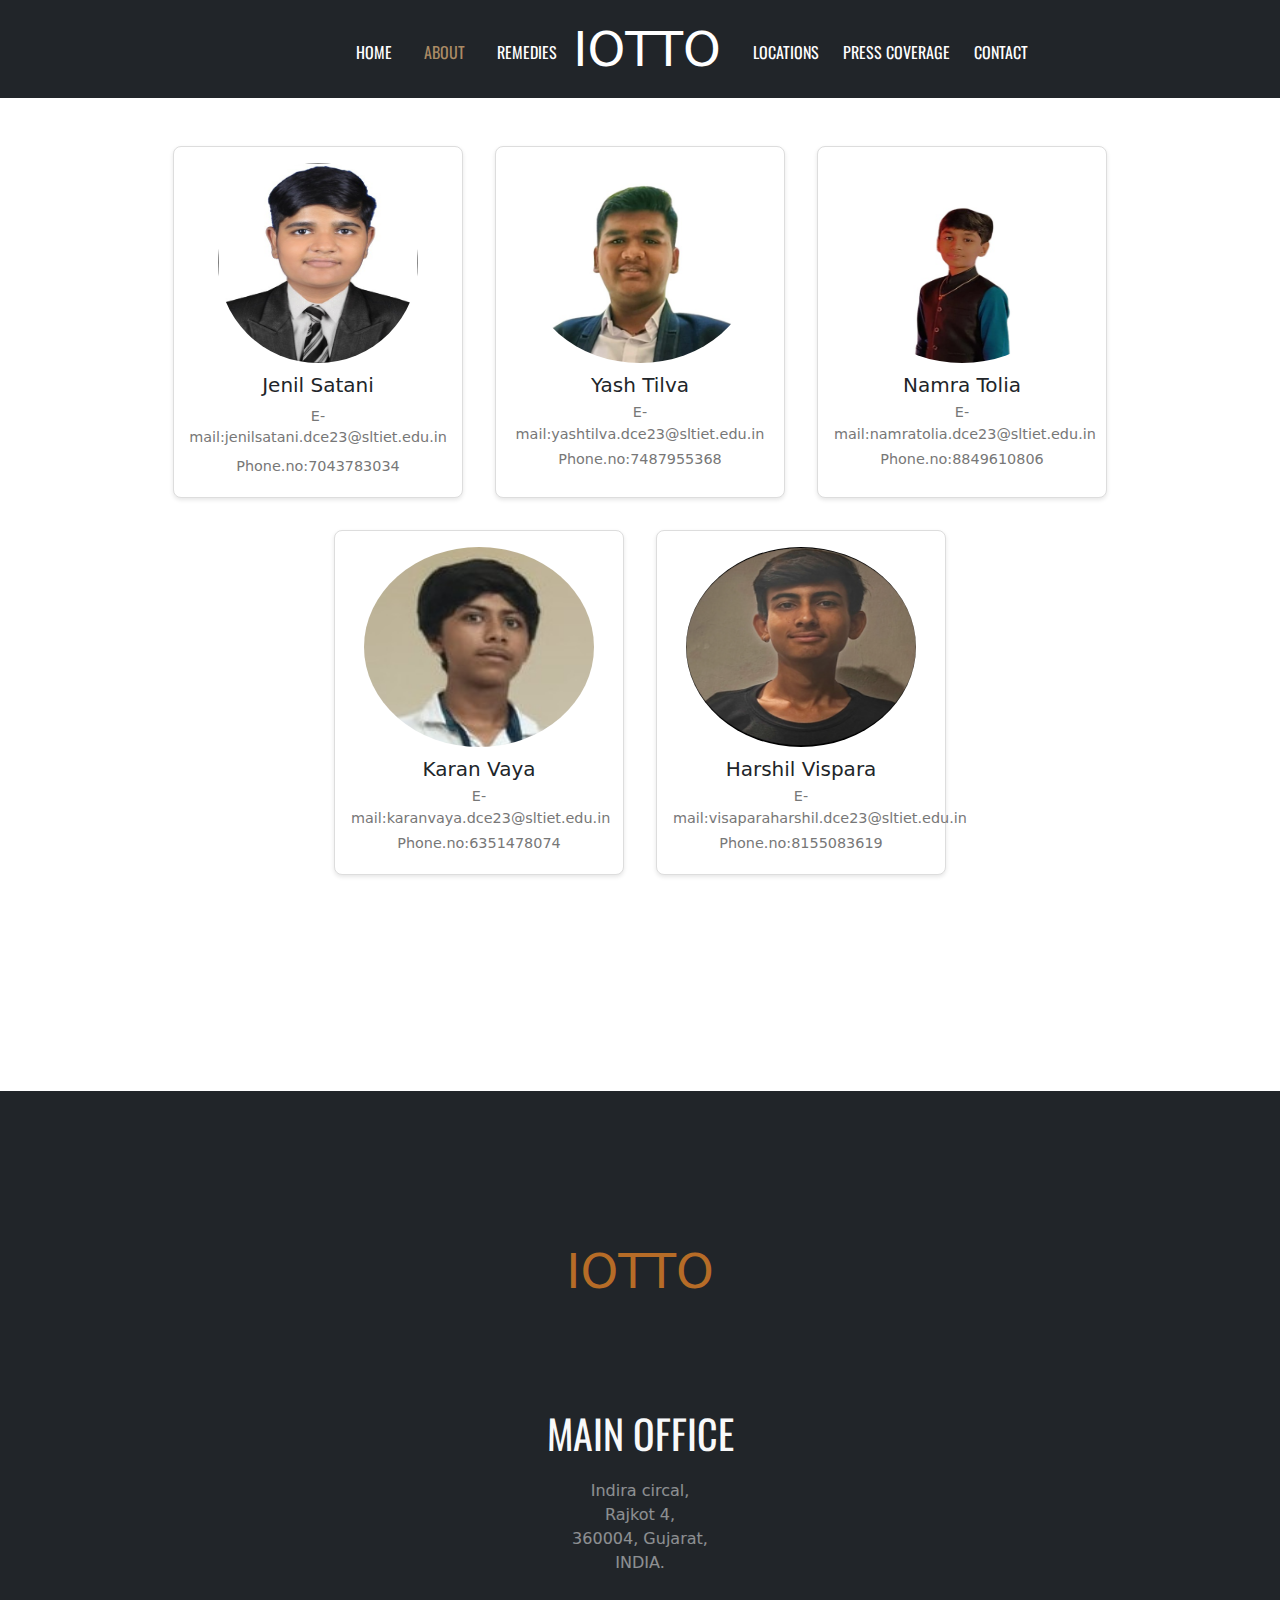
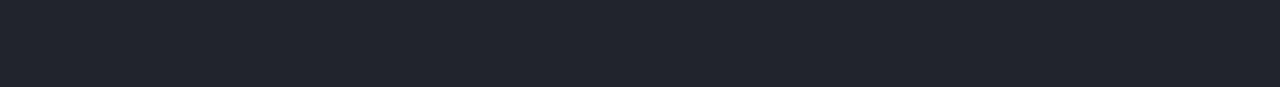
==== commit 64d39436: "Add files via upload" ====
--- a/about.html
+++ b/about.html
@@ -1,121 +1,107 @@
-<!DOCTYPE html>
+<!doctype html>
 <html lang="en">
 
 <head>
-    <meta charset="UTF-8">
-    <meta name="viewport" content="width=device-width, initial-scale=1.0">
-    <title>Indian Organ Tissue Transplant Orgnization</title>
+    <meta charset="utf-8">
+    <meta name="viewport" content="width=device-width, initial-scale=1">
+    <title>About Us</title>
+    <link rel="shortcut icon" href="IMG/logo.jpg" type="image/x-icon">
+    <link href="https://cdn.jsdelivr.net/npm/bootstrap@5.3.3/dist/css/bootstrap.min.css" rel="stylesheet" integrity="sha384-QWTKZyjpPEjISv5WaRU9OFeRpok6YctnYmDr5pNlyT2bRjXh0JMhjY6hW+ALEwIH" crossorigin="anonymous">
+    <!-- CSS  -->
     <link rel="stylesheet" href="about.css">
+    <!-- Font Awesome  -->
+    <link rel="stylesheet" href="https://cdnjs.cloudflare.com/ajax/libs/font-awesome/6.5.1/css/all.min.css" integrity="sha512-DTOQO9RWCH3ppGqcWaEA1BIZOC6xxalwEsw9c2QQeAIftl+Vegovlnee1c9QX4TctnWMn13TZye+giMm8e2LwA==" crossorigin="anonymous" referrerpolicy="no-referrer"
+    />
+    <!-- Google font  -->
+    <link rel="preconnect" href="https://fonts.googleapis.com">
+    <link rel="preconnect" href="https://fonts.gstatic.com" crossorigin>
+    <link href="https://fonts.googleapis.com/css2?family=Oswald:wght@200..700&display=swap" rel="stylesheet">
 </head>
 
 <body>
-    <header>
-        <div class="logo">
-            <h3>IOTTO</h3>
+    <nav class="navbar navbar-expand-md navbar-dark bg-dark">
+        <div class="container-fluid">
+            <a class="navbar-brand d-md-none" href="index.html">IOTTO</a>
+            <button class="navbar-toggler" type="button" data-bs-toggle="collapse" data-bs-target="#navbarNav" aria-controls="navbarNav" aria-expanded="false" aria-label="Toggle navigation">
+            <span class="navbar-toggler-icon"></span>
+          </button>
+            <div class="collapse navbar-collapse ms-5 ps-5" id="navbarNav">
+                <ul class="navbar-nav mx-auto">
+                    <li class="nav-item">
+                        <a class="nav-link  mt-4 pe-3 ps-3" aria-current="page" href="index.html">HOME</a>
+                    </li>
+                    <li class="nav-item">
+                        <a class="nav-link  mt-4 pe-3 ps-3" aria-current="page" href="about.html" style="color: #ab8b65;">ABOUT</a>
+                    </li>
+                    <li class="nav-item">
+                        <a class="nav-link  mt-4 pe-3 ps-3" aria-current="page" href="deases.html">REMEDIES</a>
+                    </li>
+                    <a class="navbar-brand d-none d-md-block" href="index.html" style="text-decoration: none; font-size: 3rem;">
+                        IOTTO
+                    </a>
+
+                    <li class=" nav-item">
+                        <a class="nav-link  mt-4 ps-3" aria-current="page" href="Location.html">LOCATIONS</a>
+                    </li>
+                    <li class="nav-item">
+                        <a class="nav-link  mt-4 ps-3" aria-current="page" href="press.html">PRESS COVERAGE</a>
+                    </li>
+                    <li class="nav-item">
+                        <a class="nav-link  mt-4 ps-3" aria-current="page" href="contact.html">CONTACT</a>
+                    </li>
+                </ul>
+            </div>
         </div>
-
-        <nav>
-            <a style="color: #000000;" href="index.html">HOME</a>
-            <a href="health.html" id="a2">HEALTH</a>
-            <a style="color: #6927ff;" href="about.html" id="a1">ABOUT</a>
-            <a href="contect.html" id="a5">CONTACT</a>
-            <a href="donet.html">DONATE NOW</a>
-
-        </nav>
-    </header>
-
-
-    <br>
-    <br>
-    <br>
-    <br>
-    <br>
-    <br>
-
-
-
-
-    <section class="about-us">
-        <div class="container">
-            <h1>About Us</h1>
-            <p>Welcome to HealthCare, your trusted partner in health and wellness. Our mission is to provide exceptional medical care and support to our patients through a dedicated team of professionals and state-of-the-art facilities.</p>
-            <h2>Our Mission</h2>
-            <p>We strive to improve the health of our community by providing high-quality, compassionate care in a friendly and accessible environment. Our goal is to empower our patients with the knowledge and resources they need to achieve optimal health.</p>
-            <h2>Our Team</h2>
-            <p>Our team consists of experienced doctors, nurses, and healthcare professionals who are passionate about making a difference in the lives of our patients. We work together to ensure that every patient receives personalized and comprehensive
-                care.
-            </p>
-            <h2>Our Facilities</h2>
-            <p>We are equipped with the latest medical technology and facilities to ensure that our patients receive the best possible care. From diagnostic imaging to advanced surgical procedures, we are committed to staying at the forefront of medical
-                innovation.
-            </p>
+    </nav>
+    <section class="team">
+        <div class="member1">
+            <img src="ja.jpg" alt="Member 1">
+            <h2>Jenil Satani</h2>
+            <p>E-mail:jenilsatani.dce23@sltiet.edu.in</p>
+            <p>Phone.no:7043783034</p>
+        </div>
+        <div class="team-member">
+            <img src="ya.jpg" alt="Member 2">
+            <h2>Yash Tilva</h2>
+            <p>E-mail:yashtilva.dce23@sltiet.edu.in</p>
+            <p>Phone.no:7487955368</p>
+        </div>
+        <div class="team-member">
+            <img src="na.jpg" alt="Member 3">
+            <h2>Namra Tolia</h2>
+            <p>E-mail:namratolia.dce23@sltiet.edu.in</p>
+            <p>Phone.no:8849610806</p>
+        </div>
+        <div class="team-member">
+            <img src="ka.jpg" alt="Member 4">
+            <h2>Karan Vaya</h2>
+            <p>E-mail:karanvaya.dce23@sltiet.edu.in</p>
+            <p>Phone.no:6351478074</p>
+        </div>
+        <div class="team-member">
+            <img src="ha.png" alt="Member 5">
+            <h2>Harshil Vispara</h2>
+            <p>E-mail:visaparaharshil.dce23@sltiet.edu.in</p>
+            <p>Phone.no:8155083619</p>
         </div>
     </section>
-
-    <br>
-    <br>
-    <br>
-    <br>
-    <br>
-    <br>
-
-
-
-    <footer>
-        <br><br>
-        <div class="main18">
-
-            <div class="s28" id="s28">
-                <h3>CoHost</h3>
-                <br>
-                <h2>
-                    Far far away, behind the word mountains, far from the countries Vokalia and Consonantia, there live the blind texts.
-                </h2>
-
-                <br>
-                <i id="i1" class="fa-brands fa-twitter"></i>
-                <i class="fa-brands fa-facebook-f"></i>
-                <i class="fa-brands fa-instagram"></i>
-            </div>
-
-            <div class="s28">
-                <li style="font-weight: 600; color: white;">Organ donation Names</li>
-                <br>
-                <li> heart</li>
-                <li>lungs</li>
-                <li> kidneys</li>
-                <li>liver</li>
-                <li>pancreas </li>
-                <li>small bowel</li>
-            </div>
-
-            <div class="s28">
-                <li style="font-weight: 600; color: white;">Navigational</li>
-                <br>
-                <a style="text-decoration: none; color: wheat; margin-left: 20px; margin-top: 10px;" href="index.html">HOME</a><br><br>
-                <a style="text-decoration: none; color: wheat; margin-left: 20px; margin-top: 10px;" href="health.html" id="a2">HEALTH</a><br><br>
-                <a style="text-decoration: none; color: wheat; margin-left: 20px; margin-top: 10px;" href="about.html" id="a1">ABOUT</a><br><br>
-                <a style="text-decoration: none; color: wheat; margin-left: 20px; margin-top: 10px;" href="contect.html" id="a5">CONTACT</a><br><br>
-                <a style="text-decoration: none; color: wheat; margin-left: 20px; margin-top: 10px;" href="donet.html">DONATE NOW</a>
-            </div>
-
-            <div class="s28">
-                <li style="font-weight: 600; color: white;">Office</li>
-                <br>
-
-                <i class="fa-solid fa-location-dot"></i>
-                <p>jalaram 2, indira circal, Rajkot</p>
-
-                <i class="fa-solid fa-phone"></i>
-                <p>+91 7043883034</p>
-
-                <i class="fa-solid fa-envelope"></i>
-                <p>healthcareservices@gmail.com</p>
-            </div>
-        </div>
-        <br><br </footer>
+    <br><br><br><br><br>
+    <div class="footer row bg-dark mt-5 pt-5">
+        <center class="mt-5 pt-5">
+            <a href="index.html" style="text-decoration: double #ff7b00; color: #b66c27; font-size: 3rem;">IOTTO</a> <br><br><br><br><br>
+            <p class="p1 text-light">MAIN OFFICE</p>
+            <p class="text-light opacity-50">
+                Indira circal, <br> Rajkot 4, <br> 360004, Gujarat, <br>INDIA.
+            </p>
+            <i class="fa-brands fa-facebook-f text-light"></i>
+            <i class="fa-brands fa-instagram text-light ps-3"></i>
+            <br><br><br><br>
+        </center>
+    </div>
+    </div>
+    <script src="https://cdn.jsdelivr.net/npm/bootstrap@5.3.3/dist/js/bootstrap.bundle.min.js" integrity="sha384-YvpcrYf0tY3lHB60NNkmXc5s9fDVZLESaAA55NDzOxhy9GkcIdslK1eN7N6jIeHz" crossorigin="anonymous"></script>
 </body>
 <script src="https://cdn.botpress.cloud/webchat/v1/inject.js"></script>
-<script src="https://mediafiles.botpress.cloud/fe6223c8-0d6a-46d4-8de0-9d873d883bed/webchat/config.js"  defer></script>
+<script src="https://mediafiles.botpress.cloud/857ca16a-a62a-43ab-a0b0-d27c04027c13/webchat/config.js" defer></script>
 
 </html>--- a/about.css
+++ b/about.css
@@ -1,1743 +1,106 @@
-*{
+* {
     margin: 0px;
     padding: 0px;
     box-sizing: border-box;
 }
 
-.main1{
-    height: 665px;
-    width: 100%;
-    /* border: 1px solid black; */
+.nav-link {
+    color: white;
+    font-family: "Oswald", sans-serif;
+    font-size: 16px;
 }
 
-header{
-    height: 90px;
-    width: 100%;
-    /* border: 1px solid black; */
-    font-family: "Work Sans", Arial, sans-serif;
-    display: flex;
-    align-items: center;
-    justify-content: space-between;
-    position: fixed;
-    top: 0px;
-    background-color: white;
-    box-shadow: rgba(0, 0, 0, 0.35) 0px 5px 15px;
-    z-index: 1;
+.nav-link:hover {
+    color: #ab8b65;
 }
 
-.logo{
-    height: inherit;
-    width: 450px;
-    /* border: 1px solid black; */
+.p1 {
+    font-size: 40px;
+    font-family: "Oswald", sans-serif;
 }
 
-.logo h3{
-    font-weight: 00;
-    line-height: 90px;
-    margin-inline: 180px;
-    font-size: 30PX;
-    font-family: Cambria, Cochin, Georgia, Times, 'Times New Roman', serif;
+.p2 {
+    font-size: 18px;
 }
 
-header .logo h3{
-    color: #6927ff;
-}
-header nav{
-    height: inherit;
-    width: 800px;
-    /* border: 1px solid black; */
-    line-height: 90px;
+.team {
+    display: flex;
+    flex-wrap: wrap;
+    justify-content: center;
+    padding: 2em 0;
 }
 
-header nav a{
-    margin-inline: 15px;
-    text-decoration: none;
-    color: black;
-    font-size: 13px;
-    transition-duration: 1s;
+.team-member {
+    background-color: white;
+    border: 1px solid #ddd;
+    border-radius: 8px;
+    box-shadow: 0 2px 4px rgba(0, 0, 0, 0.1);
+    margin: 1em;
+    padding: 1em;
+    text-align: center;
+    width: 290px;
+    transition: transform 0.3s, box-shadow 0.3s;
 }
 
-
-header nav button{
-    height: 45px;
-    width: 150px;
-    background-color: #6927ff;
-    border-radius: 5px;
-    color: white;
-    border: 0px;
-    transition-duration: 1s;
+.team-member:hover {
+    transform: scale(1.05);
+    box-shadow: 0 4px 8px rgba(0, 0, 0, 0.2);
 }
 
-
-header p{
-    position: relative;
-    top: -100px;
-    left: 700px;
-}
-header i{
-    color: white;
-    position: relative;
-    left: -30px;
-    font-size: 30px;
+.team-member img {
+    border-radius: 50%;
+    height: 200px;
+    width: 230px;
 }
 
-
-
-
-
-
-
-
-
-
-
-
-
-
-
-
-
-
-
-
-
-footer{
-    height: 446px;
-    width: 100%;
-    /* border: 1px solid black; */
-    background-color: #421b9b;
-  }
-  
-  .main17{
-    height: 100px;
-    width: 80%;
-    /* border: 1px solid white; */
-    margin-left: 10%;
-    margin-top: 5%;
-    display: flex;
-  }
-  
-  #s27{
-    width: 50%;
-  }
-  
-  .main17 .s27{
-    height: inherit;
-    width: 25%;
-    /* border: 1px solid white; */
-    color: white;
-    line-height: 35px;
-  }
-  
-  #bt11{
-    height: 55px;
-    width: 150px;
-    border-radius: 30px;
-    background-color: #6927ff;
-    border: 0px;
-    color: white;
-    font-size: 16px;
-  }
-  
-  .main18{
-    height: 350px;
-    width: 80%;
-    /* border: 1px solid white; */
-    margin-left: 10%;
-    display: flex;
-    justify-content: space-between;
-  }
-  
-  .s28{
-    height: inherit;
-    width: 21%;
-    /* border: 1px solid white; */
-  }
-  
-  #s28{
-    background-color: #5423c6;
-    color: white;
-  }
-  
-  #s28 h3{
-    margin-left: 10%;
-    margin-top: 10%;
-  }
-  
-  #s28 h2{
-    font-size: 16px;
-    font-weight: lighter;
-    margin-left: 10%;
-    width: 80%;
-    line-height: 30px;
-    color: #aebcb9;
-  }
-  
-  #s28 i{
-    font-size: 25px;
-    margin-inline: 25px;
-  }
-  #i1{
-    margin-left: 10%;
-  }
-  
-  .s28 li{
-    margin-left: 10%;
-    list-style-type: none;
-    color: white;
-    font-size: 18px;
-    margin-top: 20px;
-    color: #aebcb9;
-    transition-duration: 1s;
-  }
-  
-  .s28 li:hover{
-    color: white;
-  }
-  
-  .s28 i{
-    margin-left: 10%;
-    color: white;
-  }
-  
-  .s28 p{
-    position: relative;
-    top: -23px;
-    left: 55px;
-    text-decoration: none;
-    color: #aebcb9;
-    width: 85%;
-    line-height: 25px;
-  }
-  
-  footer h4{
-    font-weight: lighter;
-    color: white;
-  }
-  
-  
-  
-  .container {
-    margin-top: 10px;
-    max-width: 1200px;
-    margin: 0 auto;
-    padding: 20px;
-    background-color: white;
-    box-shadow: 0 0 10px rgba(0, 0, 0, 0.1);
+.team-member h2 {
+    font-size: 1.25em;
+    margin: 0.5em 0 0.25em;
 }
 
-.about-us {
-    margin-top: 35px;
-    padding: 50px 0;
+.team-member p {
+    color: #777;
+    font-size: 0.9em;
+    margin: 0.25em 0;
 }
 
-h1, h2 {
-    color:blue;
+.member1 {
+    display: flex;
+    flex-wrap: wrap;
+    justify-content: center;
+    padding: 2em 0;
 }
 
-p {
-    line-height: 1.6;
+.member1 {
+    background-color: white;
+    border: 1px solid #ddd;
+    border-radius: 8px;
+    box-shadow: 0 2px 4px rgba(0, 0, 0, 0.1);
+    margin: 1em;
+    padding: 1em;
+    text-align: center;
+    width: 290px;
+    transition: transform 0.3s, box-shadow 0.3s;
 }
-  
-  
-  
-  /* -------------------------------- 
-  
-  Primary style
-  
-  -------------------------------- */
-  *, *::after, *::before {
-      -webkit-box-sizing: border-box;
-      -moz-box-sizing: border-box;
-      box-sizing: border-box;
-    }
-    
-    html * {
-      -webkit-font-smoothing: antialiased;
-      -moz-osx-font-smoothing: grayscale;
-    }
-    
-    html {
-      font-size: 62.5%;
-    }
-    
-    body {
-      font-size: 1.6rem;
-      font-family: "Source Sans Pro", sans-serif;
-      color: black;
-      /* background-color: #0d0d0d; */
-    }
-    
-    a {
-      text-decoration: none;
-    }
-    
-    .cd-title {
-      position: relative;
-      height: 160px;
-      line-height: 230px;
-      text-align: center;
-    }
-    .cd-title h1 {
-      font-size: 2.4rem;
-      font-weight: 700;
-    }
-    @media only screen and (min-width: 768px) {
-      .cd-title {
-        line-height: 250px;
-      }
-    }
-    @media only screen and (min-width: 1170px) {
-      .cd-title {
-        height: 200px;
-        line-height: 300px;
-      }
-      .cd-title h1 {
-        font-size: 3rem;
-      }
-    }
-    
-    .cd-intro {
-      width: 90%;
-      max-width: 768px;
-      text-align: center;
-    }
-    
-    .cd-intro {
-      margin: 4em auto;
-    }
-    @media only screen and (min-width: 768px) {
-      .cd-intro {
-        margin: 5em auto;
-      }
-    }
-    @media only screen and (min-width: 1170px) {
-      .cd-intro {
-        margin: 6em auto;
-      }
-    }
-    
-    .cd-headline {
-      font-size: 3rem;
-      line-height: 1.2;
-    }
-    @media only screen and (min-width: 768px) {
-      .cd-headline {
-        font-size: 4.4rem;
-        font-weight: 300;
-      }
-    }
-    @media only screen and (min-width: 1170px) {
-      .cd-headline {
-        font-size: 6rem;
-      }
-    }
-    
-    .cd-words-wrapper {
-      display: inline-block;
-      position: relative;
-      text-align: left;
-    }
-    .cd-words-wrapper b {
-      display: inline-block;
-      position: absolute;
-      white-space: nowrap;
-      left: 0;
-      top: 0;
-    }
-    .cd-words-wrapper b.is-visible {
-      position: relative;
-    }
-    .no-js .cd-words-wrapper b {
-      opacity: 0;
-    }
-    .no-js .cd-words-wrapper b.is-visible {
-      opacity: 1;
-    }
-    
-    /* -------------------------------- 
-    
-    xrotate-1 
-    
-    -------------------------------- */
-    .cd-headline.rotate-1 .cd-words-wrapper {
-      -webkit-perspective: 300px;
-      -moz-perspective: 300px;
-      perspective: 300px;
-    }
-    .cd-headline.rotate-1 b {
-      opacity: 0;
-      -webkit-transform-origin: 50% 100%;
-      -moz-transform-origin: 50% 100%;
-      -ms-transform-origin: 50% 100%;
-      -o-transform-origin: 50% 100%;
-      transform-origin: 50% 100%;
-      -webkit-transform: rotateX(180deg);
-      -moz-transform: rotateX(180deg);
-      -ms-transform: rotateX(180deg);
-      -o-transform: rotateX(180deg);
-      transform: rotateX(180deg);
-    }
-    .cd-headline.rotate-1 b.is-visible {
-      opacity: 1;
-      -webkit-transform: rotateX(0deg);
-      -moz-transform: rotateX(0deg);
-      -ms-transform: rotateX(0deg);
-      -o-transform: rotateX(0deg);
-      transform: rotateX(0deg);
-      -webkit-animation: cd-rotate-1-in 1.2s;
-      -moz-animation: cd-rotate-1-in 1.2s;
-      animation: cd-rotate-1-in 1.2s;
-    }
-    .cd-headline.rotate-1 b.is-hidden {
-      -webkit-transform: rotateX(180deg);
-      -moz-transform: rotateX(180deg);
-      -ms-transform: rotateX(180deg);
-      -o-transform: rotateX(180deg);
-      transform: rotateX(180deg);
-      -webkit-animation: cd-rotate-1-out 1.2s;
-      -moz-animation: cd-rotate-1-out 1.2s;
-      animation: cd-rotate-1-out 1.2s;
-    }
-    
-    @-webkit-keyframes cd-rotate-1-in {
-      0% {
-        -webkit-transform: rotateX(180deg);
-        opacity: 0;
-      }
-      35% {
-        -webkit-transform: rotateX(120deg);
-        opacity: 0;
-      }
-      65% {
-        opacity: 0;
-      }
-      100% {
-        -webkit-transform: rotateX(360deg);
-        opacity: 1;
-      }
-    }
-    @-moz-keyframes cd-rotate-1-in {
-      0% {
-        -moz-transform: rotateX(180deg);
-        opacity: 0;
-      }
-      35% {
-        -moz-transform: rotateX(120deg);
-        opacity: 0;
-      }
-      65% {
-        opacity: 0;
-      }
-      100% {
-        -moz-transform: rotateX(360deg);
-        opacity: 1;
-      }
-    }
-    @keyframes cd-rotate-1-in {
-      0% {
-        -webkit-transform: rotateX(180deg);
-        -moz-transform: rotateX(180deg);
-        -ms-transform: rotateX(180deg);
-        -o-transform: rotateX(180deg);
-        transform: rotateX(180deg);
-        opacity: 0;
-      }
-      35% {
-        -webkit-transform: rotateX(120deg);
-        -moz-transform: rotateX(120deg);
-        -ms-transform: rotateX(120deg);
-        -o-transform: rotateX(120deg);
-        transform: rotateX(120deg);
-        opacity: 0;
-      }
-      65% {
-        opacity: 0;
-      }
-      100% {
-        -webkit-transform: rotateX(360deg);
-        -moz-transform: rotateX(360deg);
-        -ms-transform: rotateX(360deg);
-        -o-transform: rotateX(360deg);
-        transform: rotateX(360deg);
-        opacity: 1;
-      }
-    }
-    @-webkit-keyframes cd-rotate-1-out {
-      0% {
-        -webkit-transform: rotateX(0deg);
-        opacity: 1;
-      }
-      35% {
-        -webkit-transform: rotateX(-40deg);
-        opacity: 1;
-      }
-      65% {
-        opacity: 0;
-      }
-      100% {
-        -webkit-transform: rotateX(180deg);
-        opacity: 0;
-      }
-    }
-    @-moz-keyframes cd-rotate-1-out {
-      0% {
-        -moz-transform: rotateX(0deg);
-        opacity: 1;
-      }
-      35% {
-        -moz-transform: rotateX(-40deg);
-        opacity: 1;
-      }
-      65% {
-        opacity: 0;
-      }
-      100% {
-        -moz-transform: rotateX(180deg);
-        opacity: 0;
-      }
-    }
-    @keyframes cd-rotate-1-out {
-      0% {
-        -webkit-transform: rotateX(0deg);
-        -moz-transform: rotateX(0deg);
-        -ms-transform: rotateX(0deg);
-        -o-transform: rotateX(0deg);
-        transform: rotateX(0deg);
-        opacity: 1;
-      }
-      35% {
-        -webkit-transform: rotateX(-40deg);
-        -moz-transform: rotateX(-40deg);
-        -ms-transform: rotateX(-40deg);
-        -o-transform: rotateX(-40deg);
-        transform: rotateX(-40deg);
-        opacity: 1;
-      }
-      65% {
-        opacity: 0;
-      }
-      100% {
-        -webkit-transform: rotateX(180deg);
-        -moz-transform: rotateX(180deg);
-        -ms-transform: rotateX(180deg);
-        -o-transform: rotateX(180deg);
-        transform: rotateX(180deg);
-        opacity: 0;
-      }
-    }
-    /* -------------------------------- 
-    
-    xtype 
-    
-    -------------------------------- */
-    .cd-headline.type .cd-words-wrapper {
-      vertical-align: top;
-      overflow: hidden;
-    }
-    .cd-headline.type .cd-words-wrapper::after {
-      /* vertical bar */
-      content: '';
-      position: absolute;
-      right: 0;
-      top: 50%;
-      bottom: auto;
-      -webkit-transform: translateY(-50%);
-      -moz-transform: translateY(-50%);
-      -ms-transform: translateY(-50%);
-      -o-transform: translateY(-50%);
-      transform: translateY(-50%);
-      height: 90%;
-      width: 1px;
-      background-color: #aebcb9;
-    }
-    .cd-headline.type .cd-words-wrapper.waiting::after {
-      -webkit-animation: cd-pulse 1s infinite;
-      -moz-animation: cd-pulse 1s infinite;
-      animation: cd-pulse 1s infinite;
-    }
-    .cd-headline.type .cd-words-wrapper.selected {
-      background-color: #aebcb9;
-    }
-    .cd-headline.type .cd-words-wrapper.selected::after {
-      visibility: hidden;
-    }
-    .cd-headline.type .cd-words-wrapper.selected b {
-      color: #0d0d0d;
-    }
-    .cd-headline.type b {
-      visibility: hidden;
-    }
-    .cd-headline.type b.is-visible {
-      visibility: visible;
-    }
-    .cd-headline.type i {
-      position: absolute;
-      visibility: hidden;
-    }
-    .cd-headline.type i.in {
-      position: relative;
-      visibility: visible;
-    }
-    
-    @-webkit-keyframes cd-pulse {
-      0% {
-        -webkit-transform: translateY(-50%) scale(1);
-        opacity: 1;
-      }
-      40% {
-        -webkit-transform: translateY(-50%) scale(0.9);
-        opacity: 0;
-      }
-      100% {
-        -webkit-transform: translateY(-50%) scale(0);
-        opacity: 0;
-      }
-    }
-    @-moz-keyframes cd-pulse {
-      0% {
-        -moz-transform: translateY(-50%) scale(1);
-        opacity: 1;
-      }
-      40% {
-        -moz-transform: translateY(-50%) scale(0.9);
-        opacity: 0;
-      }
-      100% {
-        -moz-transform: translateY(-50%) scale(0);
-        opacity: 0;
-      }
-    }
-    @keyframes cd-pulse {
-      0% {
-        -webkit-transform: translateY(-50%) scale(1);
-        -moz-transform: translateY(-50%) scale(1);
-        -ms-transform: translateY(-50%) scale(1);
-        -o-transform: translateY(-50%) scale(1);
-        transform: translateY(-50%) scale(1);
-        opacity: 1;
-      }
-      40% {
-        -webkit-transform: translateY(-50%) scale(0.9);
-        -moz-transform: translateY(-50%) scale(0.9);
-        -ms-transform: translateY(-50%) scale(0.9);
-        -o-transform: translateY(-50%) scale(0.9);
-        transform: translateY(-50%) scale(0.9);
-        opacity: 0;
-      }
-      100% {
-        -webkit-transform: translateY(-50%) scale(0);
-        -moz-transform: translateY(-50%) scale(0);
-        -ms-transform: translateY(-50%) scale(0);
-        -o-transform: translateY(-50%) scale(0);
-        transform: translateY(-50%) scale(0);
-        opacity: 0;
-      }
-    }
-    /* -------------------------------- 
-    
-    xrotate-2 
-    
-    -------------------------------- */
-    .cd-headline.rotate-2 .cd-words-wrapper {
-      -webkit-perspective: 300px;
-      -moz-perspective: 300px;
-      perspective: 300px;
-    }
-    .cd-headline.rotate-2 i, .cd-headline.rotate-2 em {
-      display: inline-block;
-      -webkit-backface-visibility: hidden;
-      backface-visibility: hidden;
-    }
-    .cd-headline.rotate-2 b {
-      opacity: 0;
-    }
-    .cd-headline.rotate-2 i {
-      -webkit-transform-style: preserve-3d;
-      -moz-transform-style: preserve-3d;
-      -ms-transform-style: preserve-3d;
-      -o-transform-style: preserve-3d;
-      transform-style: preserve-3d;
-      -webkit-transform: translateZ(-20px) rotateX(90deg);
-      -moz-transform: translateZ(-20px) rotateX(90deg);
-      -ms-transform: translateZ(-20px) rotateX(90deg);
-      -o-transform: translateZ(-20px) rotateX(90deg);
-      transform: translateZ(-20px) rotateX(90deg);
-      opacity: 0;
-    }
-    .is-visible .cd-headline.rotate-2 i {
-      opacity: 1;
-    }
-    .cd-headline.rotate-2 i.in {
-      -webkit-animation: cd-rotate-2-in 0.4s forwards;
-      -moz-animation: cd-rotate-2-in 0.4s forwards;
-      animation: cd-rotate-2-in 0.4s forwards;
-    }
-    .cd-headline.rotate-2 i.out {
-      -webkit-animation: cd-rotate-2-out 0.4s forwards;
-      -moz-animation: cd-rotate-2-out 0.4s forwards;
-      animation: cd-rotate-2-out 0.4s forwards;
-    }
-    .cd-headline.rotate-2 em {
-      -webkit-transform: translateZ(20px);
-      -moz-transform: translateZ(20px);
-      -ms-transform: translateZ(20px);
-      -o-transform: translateZ(20px);
-      transform: translateZ(20px);
-    }
-    
-    .no-csstransitions .cd-headline.rotate-2 i {
-      -webkit-transform: rotateX(0deg);
-      -moz-transform: rotateX(0deg);
-      -ms-transform: rotateX(0deg);
-      -o-transform: rotateX(0deg);
-      transform: rotateX(0deg);
-      opacity: 0;
-    }
-    .no-csstransitions .cd-headline.rotate-2 i em {
-      -webkit-transform: scale(1);
-      -moz-transform: scale(1);
-      -ms-transform: scale(1);
-      -o-transform: scale(1);
-      transform: scale(1);
-    }
-    
-    .no-csstransitions .cd-headline.rotate-2 .is-visible i {
-      opacity: 1;
-    }
-    
-    @-webkit-keyframes cd-rotate-2-in {
-      0% {
-        opacity: 0;
-        -webkit-transform: translateZ(-20px) rotateX(90deg);
-      }
-      60% {
-        opacity: 1;
-        -webkit-transform: translateZ(-20px) rotateX(-10deg);
-      }
-      100% {
-        opacity: 1;
-        -webkit-transform: translateZ(-20px) rotateX(0deg);
-      }
-    }
-    @-moz-keyframes cd-rotate-2-in {
-      0% {
-        opacity: 0;
-        -moz-transform: translateZ(-20px) rotateX(90deg);
-      }
-      60% {
-        opacity: 1;
-        -moz-transform: translateZ(-20px) rotateX(-10deg);
-      }
-      100% {
-        opacity: 1;
-        -moz-transform: translateZ(-20px) rotateX(0deg);
-      }
-    }
-    @keyframes cd-rotate-2-in {
-      0% {
-        opacity: 0;
-        -webkit-transform: translateZ(-20px) rotateX(90deg);
-        -moz-transform: translateZ(-20px) rotateX(90deg);
-        -ms-transform: translateZ(-20px) rotateX(90deg);
-        -o-transform: translateZ(-20px) rotateX(90deg);
-        transform: translateZ(-20px) rotateX(90deg);
-      }
-      60% {
-        opacity: 1;
-        -webkit-transform: translateZ(-20px) rotateX(-10deg);
-        -moz-transform: translateZ(-20px) rotateX(-10deg);
-        -ms-transform: translateZ(-20px) rotateX(-10deg);
-        -o-transform: translateZ(-20px) rotateX(-10deg);
-        transform: translateZ(-20px) rotateX(-10deg);
-      }
-      100% {
-        opacity: 1;
-        -webkit-transform: translateZ(-20px) rotateX(0deg);
-        -moz-transform: translateZ(-20px) rotateX(0deg);
-        -ms-transform: translateZ(-20px) rotateX(0deg);
-        -o-transform: translateZ(-20px) rotateX(0deg);
-        transform: translateZ(-20px) rotateX(0deg);
-      }
-    }
-    @-webkit-keyframes cd-rotate-2-out {
-      0% {
-        opacity: 1;
-        -webkit-transform: translateZ(-20px) rotateX(0);
-      }
-      60% {
-        opacity: 0;
-        -webkit-transform: translateZ(-20px) rotateX(-100deg);
-      }
-      100% {
-        opacity: 0;
-        -webkit-transform: translateZ(-20px) rotateX(-90deg);
-      }
-    }
-    @-moz-keyframes cd-rotate-2-out {
-      0% {
-        opacity: 1;
-        -moz-transform: translateZ(-20px) rotateX(0);
-      }
-      60% {
-        opacity: 0;
-        -moz-transform: translateZ(-20px) rotateX(-100deg);
-      }
-      100% {
-        opacity: 0;
-        -moz-transform: translateZ(-20px) rotateX(-90deg);
-      }
-    }
-    @keyframes cd-rotate-2-out {
-      0% {
-        opacity: 1;
-        -webkit-transform: translateZ(-20px) rotateX(0);
-        -moz-transform: translateZ(-20px) rotateX(0);
-        -ms-transform: translateZ(-20px) rotateX(0);
-        -o-transform: translateZ(-20px) rotateX(0);
-        transform: translateZ(-20px) rotateX(0);
-      }
-      60% {
-        opacity: 0;
-        -webkit-transform: translateZ(-20px) rotateX(-100deg);
-        -moz-transform: translateZ(-20px) rotateX(-100deg);
-        -ms-transform: translateZ(-20px) rotateX(-100deg);
-        -o-transform: translateZ(-20px) rotateX(-100deg);
-        transform: translateZ(-20px) rotateX(-100deg);
-      }
-      100% {
-        opacity: 0;
-        -webkit-transform: translateZ(-20px) rotateX(-90deg);
-        -moz-transform: translateZ(-20px) rotateX(-90deg);
-        -ms-transform: translateZ(-20px) rotateX(-90deg);
-        -o-transform: translateZ(-20px) rotateX(-90deg);
-        transform: translateZ(-20px) rotateX(-90deg);
-      }
-    }
-    /* -------------------------------- 
-    
-    xloading-bar 
-    
-    -------------------------------- */
-    .cd-headline.loading-bar span {
-      display: inline-block;
-      padding: .2em 0;
-    }
-    .cd-headline.loading-bar .cd-words-wrapper {
-      overflow: hidden;
-      vertical-align: top;
-    }
-    .cd-headline.loading-bar .cd-words-wrapper::after {
-      /* loading bar */
-      content: '';
-      position: absolute;
-      left: 0;
-      bottom: 0;
-      height: 3px;
-      width: 0;
-      background: #0096a7;
-      z-index: 2;
-      -webkit-transition: width 0.3s -0.1s;
-      -moz-transition: width 0.3s -0.1s;
-      transition: width 0.3s -0.1s;
-    }
-    .cd-headline.loading-bar .cd-words-wrapper.is-loading::after {
-      width: 100%;
-      -webkit-transition: width 3s;
-      -moz-transition: width 3s;
-      transition: width 3s;
-    }
-    .cd-headline.loading-bar b {
-      top: .2em;
-      opacity: 0;
-      -webkit-transition: opacity 0.3s;
-      -moz-transition: opacity 0.3s;
-      transition: opacity 0.3s;
-    }
-    .cd-headline.loading-bar b.is-visible {
-      opacity: 1;
-      top: 0;
-    }
-    
-    /* -------------------------------- 
-    
-    xslide 
-    
-    -------------------------------- */
-    .cd-headline.slide span {
-      display: inline-block;
-      padding: .2em 0;
-    }
-    .cd-headline.slide .cd-words-wrapper {
-      overflow: hidden;
-      vertical-align: top;
-    }
-    .cd-headline.slide b {
-      opacity: 0;
-      top: .2em;
-    }
-    .cd-headline.slide b.is-visible {
-      top: 0;
-      opacity: 1;
-      -webkit-animation: slide-in 0.6s;
-      -moz-animation: slide-in 0.6s;
-      animation: slide-in 0.6s;
-    }
-    .cd-headline.slide b.is-hidden {
-      -webkit-animation: slide-out 0.6s;
-      -moz-animation: slide-out 0.6s;
-      animation: slide-out 0.6s;
-    }
-    
-    @-webkit-keyframes slide-in {
-      0% {
-        opacity: 0;
-        -webkit-transform: translateY(-100%);
-      }
-      60% {
-        opacity: 1;
-        -webkit-transform: translateY(20%);
-      }
-      100% {
-        opacity: 1;
-        -webkit-transform: translateY(0);
-      }
-    }
-    @-moz-keyframes slide-in {
-      0% {
-        opacity: 0;
-        -moz-transform: translateY(-100%);
-      }
-      60% {
-        opacity: 1;
-        -moz-transform: translateY(20%);
-      }
-      100% {
-        opacity: 1;
-        -moz-transform: translateY(0);
-      }
-    }
-    @keyframes slide-in {
-      0% {
-        opacity: 0;
-        -webkit-transform: translateY(-100%);
-        -moz-transform: translateY(-100%);
-        -ms-transform: translateY(-100%);
-        -o-transform: translateY(-100%);
-        transform: translateY(-100%);
-      }
-      60% {
-        opacity: 1;
-        -webkit-transform: translateY(20%);
-        -moz-transform: translateY(20%);
-        -ms-transform: translateY(20%);
-        -o-transform: translateY(20%);
-        transform: translateY(20%);
-      }
-      100% {
-        opacity: 1;
-        -webkit-transform: translateY(0);
-        -moz-transform: translateY(0);
-        -ms-transform: translateY(0);
-        -o-transform: translateY(0);
-        transform: translateY(0);
-      }
-    }
-    @-webkit-keyframes slide-out {
-      0% {
-        opacity: 1;
-        -webkit-transform: translateY(0);
-      }
-      60% {
-        opacity: 0;
-        -webkit-transform: translateY(120%);
-      }
-      100% {
-        opacity: 0;
-        -webkit-transform: translateY(100%);
-      }
-    }
-    @-moz-keyframes slide-out {
-      0% {
-        opacity: 1;
-        -moz-transform: translateY(0);
-      }
-      60% {
-        opacity: 0;
-        -moz-transform: translateY(120%);
-      }
-      100% {
-        opacity: 0;
-        -moz-transform: translateY(100%);
-      }
-    }
-    @keyframes slide-out {
-      0% {
-        opacity: 1;
-        -webkit-transform: translateY(0);
-        -moz-transform: translateY(0);
-        -ms-transform: translateY(0);
-        -o-transform: translateY(0);
-        transform: translateY(0);
-      }
-      60% {
-        opacity: 0;
-        -webkit-transform: translateY(120%);
-        -moz-transform: translateY(120%);
-        -ms-transform: translateY(120%);
-        -o-transform: translateY(120%);
-        transform: translateY(120%);
-      }
-      100% {
-        opacity: 0;
-        -webkit-transform: translateY(100%);
-        -moz-transform: translateY(100%);
-        -ms-transform: translateY(100%);
-        -o-transform: translateY(100%);
-        transform: translateY(100%);
-      }
-    }
-    /* -------------------------------- 
-    
-    xclip 
-    
-    -------------------------------- */
-    .cd-headline.clip span {
-      display: inline-block;
-      padding: .2em 0;
-    }
-    .cd-headline.clip .cd-words-wrapper {
-      overflow: hidden;
-      vertical-align: top;
-    }
-    .cd-headline.clip .cd-words-wrapper::after {
-      /* line */
-      content: '';
-      position: absolute;
-      top: 0;
-      right: 0;
-      width: 2px;
-      height: 100%;
-      background-color: #aebcb9;
-    }
-    .cd-headline.clip b {
-      opacity: 0;
-    }
-    .cd-headline.clip b.is-visible {
-      opacity: 1;
-    }
-    
-    /* -------------------------------- 
-    
-    xzoom 
-    
-    -------------------------------- */
-    .cd-headline.zoom .cd-words-wrapper {
-      -webkit-perspective: 300px;
-      -moz-perspective: 300px;
-      perspective: 300px;
-    }
-    .cd-headline.zoom b {
-      opacity: 0;
-    }
-    .cd-headline.zoom b.is-visible {
-      opacity: 1;
-      -webkit-animation: zoom-in 0.8s;
-      -moz-animation: zoom-in 0.8s;
-      animation: zoom-in 0.8s;
-    }
-    .cd-headline.zoom b.is-hidden {
-      -webkit-animation: zoom-out 0.8s;
-      -moz-animation: zoom-out 0.8s;
-      animation: zoom-out 0.8s;
-    }
-    
-    @-webkit-keyframes zoom-in {
-      0% {
-        opacity: 0;
-        -webkit-transform: translateZ(100px);
-      }
-      100% {
-        opacity: 1;
-        -webkit-transform: translateZ(0);
-      }
-    }
-    @-moz-keyframes zoom-in {
-      0% {
-        opacity: 0;
-        -moz-transform: translateZ(100px);
-      }
-      100% {
-        opacity: 1;
-        -moz-transform: translateZ(0);
-      }
-    }
-    @keyframes zoom-in {
-      0% {
-        opacity: 0;
-        -webkit-transform: translateZ(100px);
-        -moz-transform: translateZ(100px);
-        -ms-transform: translateZ(100px);
-        -o-transform: translateZ(100px);
-        transform: translateZ(100px);
-      }
-      100% {
-        opacity: 1;
-        -webkit-transform: translateZ(0);
-        -moz-transform: translateZ(0);
-        -ms-transform: translateZ(0);
-        -o-transform: translateZ(0);
-        transform: translateZ(0);
-      }
-    }
-    @-webkit-keyframes zoom-out {
-      0% {
-        opacity: 1;
-        -webkit-transform: translateZ(0);
-      }
-      100% {
-        opacity: 0;
-        -webkit-transform: translateZ(-100px);
-      }
-    }
-    @-moz-keyframes zoom-out {
-      0% {
-        opacity: 1;
-        -moz-transform: translateZ(0);
-      }
-      100% {
-        opacity: 0;
-        -moz-transform: translateZ(-100px);
-      }
-    }
-    @keyframes zoom-out {
-      0% {
-        opacity: 1;
-        -webkit-transform: translateZ(0);
-        -moz-transform: translateZ(0);
-        -ms-transform: translateZ(0);
-        -o-transform: translateZ(0);
-        transform: translateZ(0);
-      }
-      100% {
-        opacity: 0;
-        -webkit-transform: translateZ(-100px);
-        -moz-transform: translateZ(-100px);
-        -ms-transform: translateZ(-100px);
-        -o-transform: translateZ(-100px);
-        transform: translateZ(-100px);
-      }
-    }
-    /* -------------------------------- 
-    
-    xrotate-3 
-    
-    -------------------------------- */
-    .cd-headline.rotate-3 .cd-words-wrapper {
-      -webkit-perspective: 300px;
-      -moz-perspective: 300px;
-      perspective: 300px;
-    }
-    .cd-headline.rotate-3 b {
-      opacity: 0;
-    }
-    .cd-headline.rotate-3 i {
-      display: inline-block;
-      -webkit-transform: rotateY(180deg);
-      -moz-transform: rotateY(180deg);
-      -ms-transform: rotateY(180deg);
-      -o-transform: rotateY(180deg);
-      transform: rotateY(180deg);
-      -webkit-backface-visibility: hidden;
-      backface-visibility: hidden;
-    }
-    .is-visible .cd-headline.rotate-3 i {
-      -webkit-transform: rotateY(0deg);
-      -moz-transform: rotateY(0deg);
-      -ms-transform: rotateY(0deg);
-      -o-transform: rotateY(0deg);
-      transform: rotateY(0deg);
-    }
-    .cd-headline.rotate-3 i.in {
-      -webkit-animation: cd-rotate-3-in 0.6s forwards;
-      -moz-animation: cd-rotate-3-in 0.6s forwards;
-      animation: cd-rotate-3-in 0.6s forwards;
-    }
-    .cd-headline.rotate-3 i.out {
-      -webkit-animation: cd-rotate-3-out 0.6s forwards;
-      -moz-animation: cd-rotate-3-out 0.6s forwards;
-      animation: cd-rotate-3-out 0.6s forwards;
-    }
-    
-    .no-csstransitions .cd-headline.rotate-3 i {
-      -webkit-transform: rotateY(0deg);
-      -moz-transform: rotateY(0deg);
-      -ms-transform: rotateY(0deg);
-      -o-transform: rotateY(0deg);
-      transform: rotateY(0deg);
-      opacity: 0;
-    }
-    
-    .no-csstransitions .cd-headline.rotate-3 .is-visible i {
-      opacity: 1;
-    }
-    
-    @-webkit-keyframes cd-rotate-3-in {
-      0% {
-        -webkit-transform: rotateY(180deg);
-      }
-      100% {
-        -webkit-transform: rotateY(0deg);
-      }
-    }
-    @-moz-keyframes cd-rotate-3-in {
-      0% {
-        -moz-transform: rotateY(180deg);
-      }
-      100% {
-        -moz-transform: rotateY(0deg);
-      }
-    }
-    @keyframes cd-rotate-3-in {
-      0% {
-        -webkit-transform: rotateY(180deg);
-        -moz-transform: rotateY(180deg);
-        -ms-transform: rotateY(180deg);
-        -o-transform: rotateY(180deg);
-        transform: rotateY(180deg);
-      }
-      100% {
-        -webkit-transform: rotateY(0deg);
-        -moz-transform: rotateY(0deg);
-        -ms-transform: rotateY(0deg);
-        -o-transform: rotateY(0deg);
-        transform: rotateY(0deg);
-      }
-    }
-    @-webkit-keyframes cd-rotate-3-out {
-      0% {
-        -webkit-transform: rotateY(0);
-      }
-      100% {
-        -webkit-transform: rotateY(-180deg);
-      }
-    }
-    @-moz-keyframes cd-rotate-3-out {
-      0% {
-        -moz-transform: rotateY(0);
-      }
-      100% {
-        -moz-transform: rotateY(-180deg);
-      }
-    }
-    @keyframes cd-rotate-3-out {
-      0% {
-        -webkit-transform: rotateY(0);
-        -moz-transform: rotateY(0);
-        -ms-transform: rotateY(0);
-        -o-transform: rotateY(0);
-        transform: rotateY(0);
-      }
-      100% {
-        -webkit-transform: rotateY(-180deg);
-        -moz-transform: rotateY(-180deg);
-        -ms-transform: rotateY(-180deg);
-        -o-transform: rotateY(-180deg);
-        transform: rotateY(-180deg);
-      }
-    }
-    /* -------------------------------- 
-    
-    xscale 
-    
-    -------------------------------- */
-    .cd-headline.scale b {
-      opacity: 0;
-    }
-    .cd-headline.scale i {
-      display: inline-block;
-      opacity: 0;
-      -webkit-transform: scale(0);
-      -moz-transform: scale(0);
-      -ms-transform: scale(0);
-      -o-transform: scale(0);
-      transform: scale(0);
-    }
-    .is-visible .cd-headline.scale i {
-      opacity: 1;
-    }
-    .cd-headline.scale i.in {
-      -webkit-animation: scale-up 0.6s forwards;
-      -moz-animation: scale-up 0.6s forwards;
-      animation: scale-up 0.6s forwards;
-    }
-    .cd-headline.scale i.out {
-      -webkit-animation: scale-down 0.6s forwards;
-      -moz-animation: scale-down 0.6s forwards;
-      animation: scale-down 0.6s forwards;
-    }
-    
-    .no-csstransitions .cd-headline.scale i {
-      -webkit-transform: scale(1);
-      -moz-transform: scale(1);
-      -ms-transform: scale(1);
-      -o-transform: scale(1);
-      transform: scale(1);
-      opacity: 0;
-    }
-    
-    .no-csstransitions .cd-headline.scale .is-visible i {
-      opacity: 1;
-    }
-    
-    @-webkit-keyframes scale-up {
-      0% {
-        -webkit-transform: scale(0);
-        opacity: 0;
-      }
-      60% {
-        -webkit-transform: scale(1.2);
-        opacity: 1;
-      }
-      100% {
-        -webkit-transform: scale(1);
-        opacity: 1;
-      }
-    }
-    @-moz-keyframes scale-up {
-      0% {
-        -moz-transform: scale(0);
-        opacity: 0;
-      }
-      60% {
-        -moz-transform: scale(1.2);
-        opacity: 1;
-      }
-      100% {
-        -moz-transform: scale(1);
-        opacity: 1;
-      }
-    }
-    @keyframes scale-up {
-      0% {
-        -webkit-transform: scale(0);
-        -moz-transform: scale(0);
-        -ms-transform: scale(0);
-        -o-transform: scale(0);
-        transform: scale(0);
-        opacity: 0;
-      }
-      60% {
-        -webkit-transform: scale(1.2);
-        -moz-transform: scale(1.2);
-        -ms-transform: scale(1.2);
-        -o-transform: scale(1.2);
-        transform: scale(1.2);
-        opacity: 1;
-      }
-      100% {
-        -webkit-transform: scale(1);
-        -moz-transform: scale(1);
-        -ms-transform: scale(1);
-        -o-transform: scale(1);
-        transform: scale(1);
-        opacity: 1;
-      }
-    }
-    @-webkit-keyframes scale-down {
-      0% {
-        -webkit-transform: scale(1);
-        opacity: 1;
-      }
-      60% {
-        -webkit-transform: scale(0);
-        opacity: 0;
-      }
-    }
-    @-moz-keyframes scale-down {
-      0% {
-        -moz-transform: scale(1);
-        opacity: 1;
-      }
-      60% {
-        -moz-transform: scale(0);
-        opacity: 0;
-      }
-    }
-    @keyframes scale-down {
-      0% {
-        -webkit-transform: scale(1);
-        -moz-transform: scale(1);
-        -ms-transform: scale(1);
-        -o-transform: scale(1);
-        transform: scale(1);
-        opacity: 1;
-      }
-      60% {
-        -webkit-transform: scale(0);
-        -moz-transform: scale(0);
-        -ms-transform: scale(0);
-        -o-transform: scale(0);
-        transform: scale(0);
-        opacity: 0;
-      }
-    }
-    /* -------------------------------- 
-    
-    xpush 
-    
-    -------------------------------- */
-    .cd-headline.push b {
-      opacity: 0;
-    }
-    .cd-headline.push b.is-visible {
-      opacity: 1;
-      -webkit-animation: push-in 0.6s;
-      -moz-animation: push-in 0.6s;
-      animation: push-in 0.6s;
-    }
-    .cd-headline.push b.is-hidden {
-      -webkit-animation: push-out 0.6s;
-      -moz-animation: push-out 0.6s;
-      animation: push-out 0.6s;
-    }
-    
-    @-webkit-keyframes push-in {
-      0% {
-        opacity: 0;
-        -webkit-transform: translateX(-100%);
-      }
-      60% {
-        opacity: 1;
-        -webkit-transform: translateX(10%);
-      }
-      100% {
-        opacity: 1;
-        -webkit-transform: translateX(0);
-      }
-    }
-    @-moz-keyframes push-in {
-      0% {
-        opacity: 0;
-        -moz-transform: translateX(-100%);
-      }
-      60% {
-        opacity: 1;
-        -moz-transform: translateX(10%);
-      }
-      100% {
-        opacity: 1;
-        -moz-transform: translateX(0);
-      }
-    }
-    @keyframes push-in {
-      0% {
-        opacity: 0;
-        -webkit-transform: translateX(-100%);
-        -moz-transform: translateX(-100%);
-        -ms-transform: translateX(-100%);
-        -o-transform: translateX(-100%);
-        transform: translateX(-100%);
-      }
-      60% {
-        opacity: 1;
-        -webkit-transform: translateX(10%);
-        -moz-transform: translateX(10%);
-        -ms-transform: translateX(10%);
-        -o-transform: translateX(10%);
-        transform: translateX(10%);
-      }
-      100% {
-        opacity: 1;
-        -webkit-transform: translateX(0);
-        -moz-transform: translateX(0);
-        -ms-transform: translateX(0);
-        -o-transform: translateX(0);
-        transform: translateX(0);
-      }
-    }
-    @-webkit-keyframes push-out {
-      0% {
-        opacity: 1;
-        -webkit-transform: translateX(0);
-      }
-      60% {
-        opacity: 0;
-        -webkit-transform: translateX(110%);
-      }
-      100% {
-        opacity: 0;
-        -webkit-transform: translateX(100%);
-      }
-    }
-    @-moz-keyframes push-out {
-      0% {
-        opacity: 1;
-        -moz-transform: translateX(0);
-      }
-      60% {
-        opacity: 0;
-        -moz-transform: translateX(110%);
-      }
-      100% {
-        opacity: 0;
-        -moz-transform: translateX(100%);
-      }
-    }
-    @keyframes push-out {
-      0% {
-        opacity: 1;
-        -webkit-transform: translateX(0);
-        -moz-transform: translateX(0);
-        -ms-transform: translateX(0);
-        -o-transform: translateX(0);
-        transform: translateX(0);
-      }
-      60% {
-        opacity: 0;
-        -webkit-transform: translateX(110%);
-        -moz-transform: translateX(110%);
-        -ms-transform: translateX(110%);
-        -o-transform: translateX(110%);
-        transform: translateX(110%);
-      }
-      100% {
-        opacity: 0;
-        -webkit-transform: translateX(100%);
-        -moz-transform: translateX(100%);
-        -ms-transform: translateX(100%);
-        -o-transform: translateX(100%);
-        transform: translateX(100%);
-      }
-    }
-  
-  
-  /* 
-    *, *:before, *:after {
-      box-sizing: border-box;
-    } */
-     
-   
-    
-    .wrapper{
-      background-color: #421b9b;
-      padding-right: 1em;
-      padding-left: 1em;
-      color: white;
-    }
-  
-   
-    
-    .wrapper{
-      width: 90%;
-      margin: 0 auto;
-      padding-bottom: 0;
-    }
-    
-    .info{
-      text-align: center;
-    }
-    
-    .info h3, fieldset legend{
-    /* 	color: #444444; */
-    }
-    
-    .info h3{
-      margin-top: 0;
-      padding-top: 1.5em;
-      font-size: 2.5em;
-    }
-    
-    .info p{
-      font-size: .85em;
-      border-bottom: 4px solid rgba(45,57,69);
-      padding-bottom: 3em;
-      margin-bottom: 0;
-    }
-    
-    form{
-      border-top: 2px solid rgba(45,57,69);
-      margin-top: 2px;
-      padding-top: 1em;
-    }
-    
-    fieldset{
-      border: none;
-      padding: 0;
-      margin-top: 1em;
-      margin-bottom: 1em;
-      padding-top:1em; 
-      padding-bottom:1em;
-    }
-    
-    fieldset legend{
-      font-size: 1.65em;
-      font-weight: bold;
-      padding-bottom: .75em;
-    }
-    
-    .contact-info label{
-      display: block;
-      padding-bottom: .65em;
-      font-size: 1.25em;
-    }
-    
-    .newsletter label{
-      font-size: 1.25em;
-    }
-    
-    .contact-info input , select , textarea{
-      box-shadow: 0 0 1px ;
-      width: 100%;
-      height: 4em;
-      background-color: #fff;
-      outline: none;
-      border:none;
-      border-radius: 5px;
-      border-color: #fff;
-      text-indent: 10px;
-      transition: border-color .4s ease-in-out;
-    }
-    
-    textarea{
-      height: 85px;
-      padding-top:10px;
-    }
-    
-    .contact-info input:focus , select:focus , textarea:focus{
-      border: 2px solid #46698B;
-      border-radius: 0;
-    }
-  
-    #buutto{
-      color: white;
-      font-size: 30px;
-      font-family: fantasy;
-    }
-  
-  
-    #buutto:hover{
-      background-color: white;
-      color: #6927ff;
-      transition-duration: 1s;
-      border: 2px solid #6927ff;
-    }
-    
-    #name:focus,
-    #email:focus{
-      border: 2px solid #FF7463;
-    }
-    
-    [type="submit"]{
-      width: 100%;
-    /* 	background-color: #4EBBB5; */
-    /*   background-color: #f8f8e7; */
-      background-color: #6927ff;
-      height: 60px;
-      border: none;
-      border-radius: 5px;
-      color: white;
-      font-size: 1.25em;
-    }
-    
-    [type="submit"]:hover{
-      opacity: .8;
-    }
-    
-    .newsletter [type="checkbox"]{
-      transform: scale(1.4);
-    }
-    
-    ::placeholder{
-      text-align: right;
-      padding-right: 1em;
-    }
-    
-    .footer p{
-      padding-top: 1em;
-      padding-bottom: 1em;
-      text-align: center;
-      margin: 0;
-    }
-    
-    @media(min-width: 760px){
-    
-      .wrapper{
-        max-width: 685px;
-      }
-      
-      .info h3{
-        font-size: 2.5em;
-        letter-spacing: 1px;
-      }
-    
-      .info p{
-        font-size: 1.1em;
-      }
-    
-      .contact-info label{
-        display: inline-block;
-        width: 20%;
-      }
-    
-      .contact-info input , select{
-        width: 78%;
-      }
-    
-      .newsletter .checkboxes p{
-        padding-top: 2px;
-        padding-bottom: 2px;
-      }
-    }
-    
-    @media(min-width:1024px){
-    
-      .wrapper{
-        width: 90%;
-        max-width: 950px;
-      }
-    
-      .contact-info label{
-        display: inline-block;
-        width: 26%;
-      }
-    
-      .contact-info input , select{
-        width: 72%;
-      }
-    
-      .contact-info p , .newsletter p{
-        margin-top: .5em;
-        margin-bottom: .5em;
-      }
-    
-      form{
-        display: flex;
-        justify-content: space-between;
-      }
-    
-      .container{
-        display: flex; 
-        flex-direction: column; 
-        min-width: 340px;
-        height: 500px;
-        justify-content: space-around;
-      }
-    
-      fieldset{
-        margin-right: 0;
-        margin-left: 0;
-      }
-    
-      .contact-info{
-        width: 55%;
-      }
-    
-      .newsletter{
-        width: 41%;
-      }
-    
-      form{
-        padding-top: 1em;
-      }
-    }+
+.member1:hover {
+    transform: scale(1.05);
+    box-shadow: 0 4px 8px rgba(0, 0, 0, 0.2);
+}
+
+.member1 img {
+    border-radius: 50%;
+    height: 200px;
+    width: 200px;
+}
+
+.member1 h2 {
+    font-size: 1.25em;
+    margin: 0.5em 0 0.25em;
+}
+
+.member1 p {
+    color: #777;
+    font-size: 0.9em;
+    margin: 0.25em 0;
+}